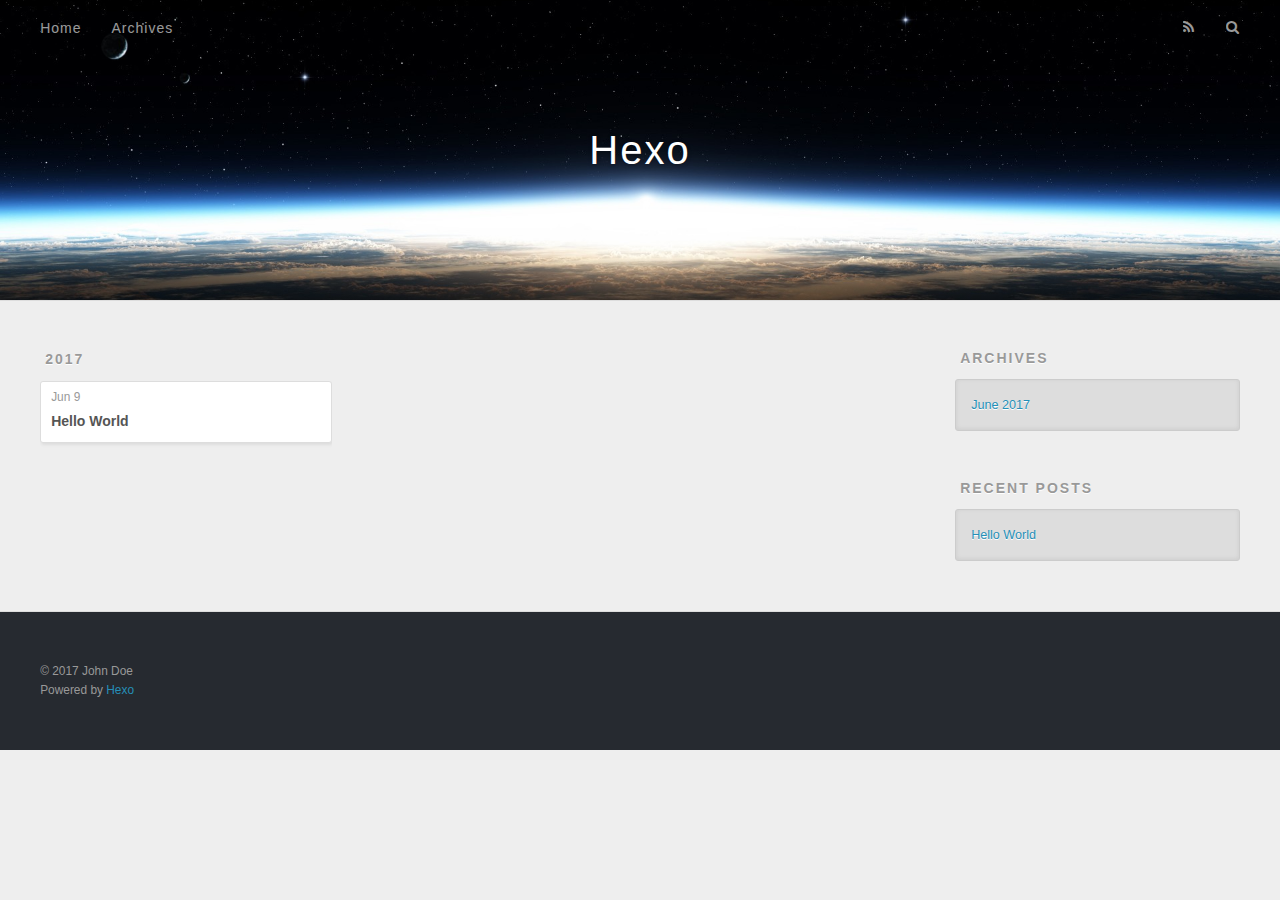
==== archives/index.html @ 1b7db5cf "Site updated: 2017-06-09 20:45:55" ====
<!DOCTYPE html>
<html>
<head>
  <meta charset="utf-8">
  
  <title>Archives | Hexo</title>
  <meta name="viewport" content="width=device-width, initial-scale=1, maximum-scale=1">
  <meta property="og:type" content="website">
<meta property="og:title" content="Hexo">
<meta property="og:url" content="http://yoursite.com/archives/index.html">
<meta property="og:site_name" content="Hexo">
<meta name="twitter:card" content="summary">
<meta name="twitter:title" content="Hexo">
  
    <link rel="alternate" href="/atom.xml" title="Hexo" type="application/atom+xml">
  
  
    <link rel="icon" href="/favicon.png">
  
  
    <link href="//fonts.googleapis.com/css?family=Source+Code+Pro" rel="stylesheet" type="text/css">
  
  <link rel="stylesheet" href="/css/style.css">
  

</head>

<body>
  <div id="container">
    <div id="wrap">
      <header id="header">
  <div id="banner"></div>
  <div id="header-outer" class="outer">
    <div id="header-title" class="inner">
      <h1 id="logo-wrap">
        <a href="/" id="logo">Hexo</a>
      </h1>
      
    </div>
    <div id="header-inner" class="inner">
      <nav id="main-nav">
        <a id="main-nav-toggle" class="nav-icon"></a>
        
          <a class="main-nav-link" href="/">Home</a>
        
          <a class="main-nav-link" href="/archives">Archives</a>
        
      </nav>
      <nav id="sub-nav">
        
          <a id="nav-rss-link" class="nav-icon" href="/atom.xml" title="RSS Feed"></a>
        
        <a id="nav-search-btn" class="nav-icon" title="Search"></a>
      </nav>
      <div id="search-form-wrap">
        <form action="//google.com/search" method="get" accept-charset="UTF-8" class="search-form"><input type="search" name="q" class="search-form-input" placeholder="Search"><button type="submit" class="search-form-submit">&#xF002;</button><input type="hidden" name="sitesearch" value="http://yoursite.com"></form>
      </div>
    </div>
  </div>
</header>
      <div class="outer">
        <section id="main">
  
  
    
    
      
      
      <section class="archives-wrap">
        <div class="archive-year-wrap">
          <a href="/archives/2017" class="archive-year">2017</a>
        </div>
        <div class="archives">
    
    <article class="archive-article archive-type-post">
  <div class="archive-article-inner">
    <header class="archive-article-header">
      <a href="/2017/06/09/hello-world/" class="archive-article-date">
  <time datetime="2017-06-09T12:02:25.282Z" itemprop="datePublished">Jun 9</time>
</a>
      
  
    <h1 itemprop="name">
      <a class="archive-article-title" href="/2017/06/09/hello-world/">Hello World</a>
    </h1>
  

    </header>
  </div>
</article>
  
  
    </div></section>
  

</section>
        
          <aside id="sidebar">
  
    

  
    

  
    
  
    
  <div class="widget-wrap">
    <h3 class="widget-title">Archives</h3>
    <div class="widget">
      <ul class="archive-list"><li class="archive-list-item"><a class="archive-list-link" href="/archives/2017/06/">June 2017</a></li></ul>
    </div>
  </div>


  
    
  <div class="widget-wrap">
    <h3 class="widget-title">Recent Posts</h3>
    <div class="widget">
      <ul>
        
          <li>
            <a href="/2017/06/09/hello-world/">Hello World</a>
          </li>
        
      </ul>
    </div>
  </div>

  
</aside>
        
      </div>
      <footer id="footer">
  
  <div class="outer">
    <div id="footer-info" class="inner">
      &copy; 2017 John Doe<br>
      Powered by <a href="http://hexo.io/" target="_blank">Hexo</a>
    </div>
  </div>
</footer>
    </div>
    <nav id="mobile-nav">
  
    <a href="/" class="mobile-nav-link">Home</a>
  
    <a href="/archives" class="mobile-nav-link">Archives</a>
  
</nav>
    

<script src="//ajax.googleapis.com/ajax/libs/jquery/2.0.3/jquery.min.js"></script>


  <link rel="stylesheet" href="/fancybox/jquery.fancybox.css">
  <script src="/fancybox/jquery.fancybox.pack.js"></script>


<script src="/js/script.js"></script>

  </div>
</body>
</html>
---- css/style.css ----
body {
  width: 100%;
}
body:before,
body:after {
  content: "";
  display: table;
}
body:after {
  clear: both;
}
html,
body,
div,
span,
applet,
object,
iframe,
h1,
h2,
h3,
h4,
h5,
h6,
p,
blockquote,
pre,
a,
abbr,
acronym,
address,
big,
cite,
code,
del,
dfn,
em,
img,
ins,
kbd,
q,
s,
samp,
small,
strike,
strong,
sub,
sup,
tt,
var,
dl,
dt,
dd,
ol,
ul,
li,
fieldset,
form,
label,
legend,
table,
caption,
tbody,
tfoot,
thead,
tr,
th,
td {
  margin: 0;
  padding: 0;
  border: 0;
  outline: 0;
  font-weight: inherit;
  font-style: inherit;
  font-family: inherit;
  font-size: 100%;
  vertical-align: baseline;
}
body {
  line-height: 1;
  color: #000;
  background: #fff;
}
ol,
ul {
  list-style: none;
}
table {
  border-collapse: separate;
  border-spacing: 0;
  vertical-align: middle;
}
caption,
th,
td {
  text-align: left;
  font-weight: normal;
  vertical-align: middle;
}
a img {
  border: none;
}
input,
button {
  margin: 0;
  padding: 0;
}
input::-moz-focus-inner,
button::-moz-focus-inner {
  border: 0;
  padding: 0;
}
@font-face {
  font-family: FontAwesome;
  font-style: normal;
  font-weight: normal;
  src: url("fonts/fontawesome-webfont.eot?v=#4.0.3");
  src: url("fonts/fontawesome-webfont.eot?#iefix&v=#4.0.3") format("embedded-opentype"), url("fonts/fontawesome-webfont.woff?v=#4.0.3") format("woff"), url("fonts/fontawesome-webfont.ttf?v=#4.0.3") format("truetype"), url("fonts/fontawesome-webfont.svg#fontawesomeregular?v=#4.0.3") format("svg");
}
html,
body,
#container {
  height: 100%;
}
body {
  background: #eee;
  font: 14px "Helvetica Neue", Helvetica, Arial, sans-serif;
  -webkit-text-size-adjust: 100%;
}
.outer {
  max-width: 1220px;
  margin: 0 auto;
  padding: 0 20px;
}
.outer:before,
.outer:after {
  content: "";
  display: table;
}
.outer:after {
  clear: both;
}
.inner {
  display: inline;
  float: left;
  width: 98.33333333333333%;
  margin: 0 0.833333333333333%;
}
.left,
.alignleft {
  float: left;
}
.right,
.alignright {
  float: right;
}
.clear {
  clear: both;
}
#container {
  position: relative;
}
.mobile-nav-on {
  overflow: hidden;
}
#wrap {
  height: 100%;
  width: 100%;
  position: absolute;
  top: 0;
  left: 0;
  -webkit-transition: 0.2s ease-out;
  -moz-transition: 0.2s ease-out;
  -ms-transition: 0.2s ease-out;
  transition: 0.2s ease-out;
  z-index: 1;
  background: #eee;
}
.mobile-nav-on #wrap {
  left: 280px;
}
@media screen and (min-width: 768px) {
  #main {
    display: inline;
    float: left;
    width: 73.33333333333333%;
    margin: 0 0.833333333333333%;
  }
}
.article-date,
.article-category-link,
.archive-year,
.widget-title {
  text-decoration: none;
  text-transform: uppercase;
  letter-spacing: 2px;
  color: #999;
  margin-bottom: 1em;
  margin-left: 5px;
  line-height: 1em;
  text-shadow: 0 1px #fff;
  font-weight: bold;
}
.article-inner,
.archive-article-inner {
  background: #fff;
  -webkit-box-shadow: 1px 2px 3px #ddd;
  box-shadow: 1px 2px 3px #ddd;
  border: 1px solid #ddd;
  border-radius: 3px;
}
.article-entry h1,
.widget h1 {
  font-size: 2em;
}
.article-entry h2,
.widget h2 {
  font-size: 1.5em;
}
.article-entry h3,
.widget h3 {
  font-size: 1.3em;
}
.article-entry h4,
.widget h4 {
  font-size: 1.2em;
}
.article-entry h5,
.widget h5 {
  font-size: 1em;
}
.article-entry h6,
.widget h6 {
  font-size: 1em;
  color: #999;
}
.article-entry hr,
.widget hr {
  border: 1px dashed #ddd;
}
.article-entry strong,
.widget strong {
  font-weight: bold;
}
.article-entry em,
.widget em,
.article-entry cite,
.widget cite {
  font-style: italic;
}
.article-entry sup,
.widget sup,
.article-entry sub,
.widget sub {
  font-size: 0.75em;
  line-height: 0;
  position: relative;
  vertical-align: baseline;
}
.article-entry sup,
.widget sup {
  top: -0.5em;
}
.article-entry sub,
.widget sub {
  bottom: -0.2em;
}
.article-entry small,
.widget small {
  font-size: 0.85em;
}
.article-entry acronym,
.widget acronym,
.article-entry abbr,
.widget abbr {
  border-bottom: 1px dotted;
}
.article-entry ul,
.widget ul,
.article-entry ol,
.widget ol,
.article-entry dl,
.widget dl {
  margin: 0 20px;
  line-height: 1.6em;
}
.article-entry ul ul,
.widget ul ul,
.article-entry ol ul,
.widget ol ul,
.article-entry ul ol,
.widget ul ol,
.article-entry ol ol,
.widget ol ol {
  margin-top: 0;
  margin-bottom: 0;
}
.article-entry ul,
.widget ul {
  list-style: disc;
}
.article-entry ol,
.widget ol {
  list-style: decimal;
}
.article-entry dt,
.widget dt {
  font-weight: bold;
}
#header {
  height: 300px;
  position: relative;
  border-bottom: 1px solid #ddd;
}
#header:before,
#header:after {
  content: "";
  position: absolute;
  left: 0;
  right: 0;
  height: 40px;
}
#header:before {
  top: 0;
  background: -webkit-linear-gradient(rgba(0,0,0,0.2), transparent);
  background: -moz-linear-gradient(rgba(0,0,0,0.2), transparent);
  background: -ms-linear-gradient(rgba(0,0,0,0.2), transparent);
  background: linear-gradient(rgba(0,0,0,0.2), transparent);
}
#header:after {
  bottom: 0;
  background: -webkit-linear-gradient(transparent, rgba(0,0,0,0.2));
  background: -moz-linear-gradient(transparent, rgba(0,0,0,0.2));
  background: -ms-linear-gradient(transparent, rgba(0,0,0,0.2));
  background: linear-gradient(transparent, rgba(0,0,0,0.2));
}
#header-outer {
  height: 100%;
  position: relative;
}
#header-inner {
  position: relative;
  overflow: hidden;
}
#banner {
  position: absolute;
  top: 0;
  left: 0;
  width: 100%;
  height: 100%;
  background: url("images/banner.jpg") center #000;
  -webkit-background-size: cover;
  -moz-background-size: cover;
  background-size: cover;
  z-index: -1;
}
#header-title {
  text-align: center;
  height: 40px;
  position: absolute;
  top: 50%;
  left: 0;
  margin-top: -20px;
}
#logo,
#subtitle {
  text-decoration: none;
  color: #fff;
  font-weight: 300;
  text-shadow: 0 1px 4px rgba(0,0,0,0.3);
}
#logo {
  font-size: 40px;
  line-height: 40px;
  letter-spacing: 2px;
}
#subtitle {
  font-size: 16px;
  line-height: 16px;
  letter-spacing: 1px;
}
#subtitle-wrap {
  margin-top: 16px;
}
#main-nav {
  float: left;
  margin-left: -15px;
}
.nav-icon,
.main-nav-link {
  float: left;
  color: #fff;
  opacity: 0.6;
  text-decoration: none;
  text-shadow: 0 1px rgba(0,0,0,0.2);
  -webkit-transition: opacity 0.2s;
  -moz-transition: opacity 0.2s;
  -ms-transition: opacity 0.2s;
  transition: opacity 0.2s;
  display: block;
  padding: 20px 15px;
}
.nav-icon:hover,
.main-nav-link:hover {
  opacity: 1;
}
.nav-icon {
  font-family: FontAwesome;
  text-align: center;
  font-size: 14px;
  width: 14px;
  height: 14px;
  padding: 20px 15px;
  position: relative;
  cursor: pointer;
}
.main-nav-link {
  font-weight: 300;
  letter-spacing: 1px;
}
@media screen and (max-width: 479px) {
  .main-nav-link {
    display: none;
  }
}
#main-nav-toggle {
  display: none;
}
#main-nav-toggle:before {
  content: "\f0c9";
}
@media screen and (max-width: 479px) {
  #main-nav-toggle {
    display: block;
  }
}
#sub-nav {
  float: right;
  margin-right: -15px;
}
#nav-rss-link:before {
  content: "\f09e";
}
#nav-search-btn:before {
  content: "\f002";
}
#search-form-wrap {
  position: absolute;
  top: 15px;
  width: 150px;
  height: 30px;
  right: -150px;
  opacity: 0;
  -webkit-transition: 0.2s ease-out;
  -moz-transition: 0.2s ease-out;
  -ms-transition: 0.2s ease-out;
  transition: 0.2s ease-out;
}
#search-form-wrap.on {
  opacity: 1;
  right: 0;
}
@media screen and (max-width: 479px) {
  #search-form-wrap {
    width: 100%;
    right: -100%;
  }
}
.search-form {
  position: absolute;
  top: 0;
  left: 0;
  right: 0;
  background: #fff;
  padding: 5px 15px;
  border-radius: 15px;
  -webkit-box-shadow: 0 0 10px rgba(0,0,0,0.3);
  box-shadow: 0 0 10px rgba(0,0,0,0.3);
}
.search-form-input {
  border: none;
  background: none;
  color: #555;
  width: 100%;
  font: 13px "Helvetica Neue", Helvetica, Arial, sans-serif;
  outline: none;
}
.search-form-input::-webkit-search-results-decoration,
.search-form-input::-webkit-search-cancel-button {
  -webkit-appearance: none;
}
.search-form-submit {
  position: absolute;
  top: 50%;
  right: 10px;
  margin-top: -7px;
  font: 13px FontAwesome;
  border: none;
  background: none;
  color: #bbb;
  cursor: pointer;
}
.search-form-submit:hover,
.search-form-submit:focus {
  color: #777;
}
.article {
  margin: 50px 0;
}
.article-inner {
  overflow: hidden;
}
.article-meta:before,
.article-meta:after {
  content: "";
  display: table;
}
.article-meta:after {
  clear: both;
}
.article-date {
  float: left;
}
.article-category {
  float: left;
  line-height: 1em;
  color: #ccc;
  text-shadow: 0 1px #fff;
  margin-left: 8px;
}
.article-category:before {
  content: "\2022";
}
.article-category-link {
  margin: 0 12px 1em;
}
.article-header {
  padding: 20px 20px 0;
}
.article-title {
  text-decoration: none;
  font-size: 2em;
  font-weight: bold;
  color: #555;
  line-height: 1.1em;
  -webkit-transition: color 0.2s;
  -moz-transition: color 0.2s;
  -ms-transition: color 0.2s;
  transition: color 0.2s;
}
a.article-title:hover {
  color: #258fb8;
}
.article-entry {
  color: #555;
  padding: 0 20px;
}
.article-entry:before,
.article-entry:after {
  content: "";
  display: table;
}
.article-entry:after {
  clear: both;
}
.article-entry p,
.article-entry table {
  line-height: 1.6em;
  margin: 1.6em 0;
}
.article-entry h1,
.article-entry h2,
.article-entry h3,
.article-entry h4,
.article-entry h5,
.article-entry h6 {
  font-weight: bold;
}
.article-entry h1,
.article-entry h2,
.article-entry h3,
.article-entry h4,
.article-entry h5,
.article-entry h6 {
  line-height: 1.1em;
  margin: 1.1em 0;
}
.article-entry a {
  color: #258fb8;
  text-decoration: none;
}
.article-entry a:hover {
  text-decoration: underline;
}
.article-entry ul,
.article-entry ol,
.article-entry dl {
  margin-top: 1.6em;
  margin-bottom: 1.6em;
}
.article-entry img,
.article-entry video {
  max-width: 100%;
  height: auto;
  display: block;
  margin: auto;
}
.article-entry iframe {
  border: none;
}
.article-entry table {
  width: 100%;
  border-collapse: collapse;
  border-spacing: 0;
}
.article-entry th {
  font-weight: bold;
  border-bottom: 3px solid #ddd;
  padding-bottom: 0.5em;
}
.article-entry td {
  border-bottom: 1px solid #ddd;
  padding: 10px 0;
}
.article-entry blockquote {
  font-family: Georgia, "Times New Roman", serif;
  font-size: 1.4em;
  margin: 1.6em 20px;
  text-align: center;
}
.article-entry blockquote footer {
  font-size: 14px;
  margin: 1.6em 0;
  font-family: "Helvetica Neue", Helvetica, Arial, sans-serif;
}
.article-entry blockquote footer cite:before {
  content: "—";
  padding: 0 0.5em;
}
.article-entry .pullquote {
  text-align: left;
  width: 45%;
  margin: 0;
}
.article-entry .pullquote.left {
  margin-left: 0.5em;
  margin-right: 1em;
}
.article-entry .pullquote.right {
  margin-right: 0.5em;
  margin-left: 1em;
}
.article-entry .caption {
  color: #999;
  display: block;
  font-size: 0.9em;
  margin-top: 0.5em;
  position: relative;
  text-align: center;
}
.article-entry .video-container {
  position: relative;
  padding-top: 56.25%;
  height: 0;
  overflow: hidden;
}
.article-entry .video-container iframe,
.article-entry .video-container object,
.article-entry .video-container embed {
  position: absolute;
  top: 0;
  left: 0;
  width: 100%;
  height: 100%;
  margin-top: 0;
}
.article-more-link a {
  display: inline-block;
  line-height: 1em;
  padding: 6px 15px;
  border-radius: 15px;
  background: #eee;
  color: #999;
  text-shadow: 0 1px #fff;
  text-decoration: none;
}
.article-more-link a:hover {
  background: #258fb8;
  color: #fff;
  text-decoration: none;
  text-shadow: 0 1px #1e7293;
}
.article-footer {
  font-size: 0.85em;
  line-height: 1.6em;
  border-top: 1px solid #ddd;
  padding-top: 1.6em;
  margin: 0 20px 20px;
}
.article-footer:before,
.article-footer:after {
  content: "";
  display: table;
}
.article-footer:after {
  clear: both;
}
.article-footer a {
  color: #999;
  text-decoration: none;
}
.article-footer a:hover {
  color: #555;
}
.article-tag-list-item {
  float: left;
  margin-right: 10px;
}
.article-tag-list-link:before {
  content: "#";
}
.article-comment-link {
  float: right;
}
.article-comment-link:before {
  content: "\f075";
  font-family: FontAwesome;
  padding-right: 8px;
}
.article-share-link {
  cursor: pointer;
  float: right;
  margin-left: 20px;
}
.article-share-link:before {
  content: "\f064";
  font-family: FontAwesome;
  padding-right: 6px;
}
#article-nav {
  position: relative;
}
#article-nav:before,
#article-nav:after {
  content: "";
  display: table;
}
#article-nav:after {
  clear: both;
}
@media screen and (min-width: 768px) {
  #article-nav {
    margin: 50px 0;
  }
  #article-nav:before {
    width: 8px;
    height: 8px;
    position: absolute;
    top: 50%;
    left: 50%;
    margin-top: -4px;
    margin-left: -4px;
    content: "";
    border-radius: 50%;
    background: #ddd;
    -webkit-box-shadow: 0 1px 2px #fff;
    box-shadow: 0 1px 2px #fff;
  }
}
.article-nav-link-wrap {
  text-decoration: none;
  text-shadow: 0 1px #fff;
  color: #999;
  -webkit-box-sizing: border-box;
  -moz-box-sizing: border-box;
  box-sizing: border-box;
  margin-top: 50px;
  text-align: center;
  display: block;
}
.article-nav-link-wrap:hover {
  color: #555;
}
@media screen and (min-width: 768px) {
  .article-nav-link-wrap {
    width: 50%;
    margin-top: 0;
  }
}
@media screen and (min-width: 768px) {
  #article-nav-newer {
    float: left;
    text-align: right;
    padding-right: 20px;
  }
}
@media screen and (min-width: 768px) {
  #article-nav-older {
    float: right;
    text-align: left;
    padding-left: 20px;
  }
}
.article-nav-caption {
  text-transform: uppercase;
  letter-spacing: 2px;
  color: #ddd;
  line-height: 1em;
  font-weight: bold;
}
#article-nav-newer .article-nav-caption {
  margin-right: -2px;
}
.article-nav-title {
  font-size: 0.85em;
  line-height: 1.6em;
  margin-top: 0.5em;
}
.article-share-box {
  position: absolute;
  display: none;
  background: #fff;
  -webkit-box-shadow: 1px 2px 10px rgba(0,0,0,0.2);
  box-shadow: 1px 2px 10px rgba(0,0,0,0.2);
  border-radius: 3px;
  margin-left: -145px;
  overflow: hidden;
  z-index: 1;
}
.article-share-box.on {
  display: block;
}
.article-share-input {
  width: 100%;
  background: none;
  -webkit-box-sizing: border-box;
  -moz-box-sizing: border-box;
  box-sizing: border-box;
  font: 14px "Helvetica Neue", Helvetica, Arial, sans-serif;
  padding: 0 15px;
  color: #555;
  outline: none;
  border: 1px solid #ddd;
  border-radius: 3px 3px 0 0;
  height: 36px;
  line-height: 36px;
}
.article-share-links {
  background: #eee;
}
.article-share-links:before,
.article-share-links:after {
  content: "";
  display: table;
}
.article-share-links:after {
  clear: both;
}
.article-share-twitter,
.article-share-facebook,
.article-share-pinterest,
.article-share-google {
  width: 50px;
  height: 36px;
  display: block;
  float: left;
  position: relative;
  color: #999;
  text-shadow: 0 1px #fff;
}
.article-share-twitter:before,
.article-share-facebook:before,
.article-share-pinterest:before,
.article-share-google:before {
  font-size: 20px;
  font-family: FontAwesome;
  width: 20px;
  height: 20px;
  position: absolute;
  top: 50%;
  left: 50%;
  margin-top: -10px;
  margin-left: -10px;
  text-align: center;
}
.article-share-twitter:hover,
.article-share-facebook:hover,
.article-share-pinterest:hover,
.article-share-google:hover {
  color: #fff;
}
.article-share-twitter:before {
  content: "\f099";
}
.article-share-twitter:hover {
  background: #00aced;
  text-shadow: 0 1px #008abe;
}
.article-share-facebook:before {
  content: "\f09a";
}
.article-share-facebook:hover {
  background: #3b5998;
  text-shadow: 0 1px #2f477a;
}
.article-share-pinterest:before {
  content: "\f0d2";
}
.article-share-pinterest:hover {
  background: #cb2027;
  text-shadow: 0 1px #a21a1f;
}
.article-share-google:before {
  content: "\f0d5";
}
.article-share-google:hover {
  background: #dd4b39;
  text-shadow: 0 1px #be3221;
}
.article-gallery {
  background: #000;
  position: relative;
}
.article-gallery-photos {
  position: relative;
  overflow: hidden;
}
.article-gallery-img {
  display: none;
  max-width: 100%;
}
.article-gallery-img:first-child {
  display: block;
}
.article-gallery-img.loaded {
  position: absolute;
  display: block;
}
.article-gallery-img img {
  display: block;
  max-width: 100%;
  margin: 0 auto;
}
#comments {
  background: #fff;
  -webkit-box-shadow: 1px 2px 3px #ddd;
  box-shadow: 1px 2px 3px #ddd;
  padding: 20px;
  border: 1px solid #ddd;
  border-radius: 3px;
  margin: 50px 0;
}
#comments a {
  color: #258fb8;
}
.archives-wrap {
  margin: 50px 0;
}
.archives:before,
.archives:after {
  content: "";
  display: table;
}
.archives:after {
  clear: both;
}
.archive-year-wrap {
  margin-bottom: 1em;
}
.archives {
  -webkit-column-gap: 10px;
  -moz-column-gap: 10px;
  column-gap: 10px;
}
@media screen and (min-width: 480px) and (max-width: 767px) {
  .archives {
    -webkit-column-count: 2;
    -moz-column-count: 2;
    column-count: 2;
  }
}
@media screen and (min-width: 768px) {
  .archives {
    -webkit-column-count: 3;
    -moz-column-count: 3;
    column-count: 3;
  }
}
.archive-article {
  -webkit-column-break-inside: avoid;
  page-break-inside: avoid;
  overflow: hidden;
  break-inside: avoid-column;
}
.archive-article-inner {
  padding: 10px;
  margin-bottom: 15px;
}
.archive-article-title {
  text-decoration: none;
  font-weight: bold;
  color: #555;
  -webkit-transition: color 0.2s;
  -moz-transition: color 0.2s;
  -ms-transition: color 0.2s;
  transition: color 0.2s;
  line-height: 1.6em;
}
.archive-article-title:hover {
  color: #258fb8;
}
.archive-article-footer {
  margin-top: 1em;
}
.archive-article-date {
  color: #999;
  text-decoration: none;
  font-size: 0.85em;
  line-height: 1em;
  margin-bottom: 0.5em;
  display: block;
}
#page-nav {
  margin: 50px auto;
  background: #fff;
  -webkit-box-shadow: 1px 2px 3px #ddd;
  box-shadow: 1px 2px 3px #ddd;
  border: 1px solid #ddd;
  border-radius: 3px;
  text-align: center;
  color: #999;
  overflow: hidden;
}
#page-nav:before,
#page-nav:after {
  content: "";
  display: table;
}
#page-nav:after {
  clear: both;
}
#page-nav a,
#page-nav span {
  padding: 10px 20px;
  line-height: 1;
  height: 2ex;
}
#page-nav a {
  color: #999;
  text-decoration: none;
}
#page-nav a:hover {
  background: #999;
  color: #fff;
}
#page-nav .prev {
  float: left;
}
#page-nav .next {
  float: right;
}
#page-nav .page-number {
  display: inline-block;
}
@media screen and (max-width: 479px) {
  #page-nav .page-number {
    display: none;
  }
}
#page-nav .current {
  color: #555;
  font-weight: bold;
}
#page-nav .space {
  color: #ddd;
}
#footer {
  background: #262a30;
  padding: 50px 0;
  border-top: 1px solid #ddd;
  color: #999;
}
#footer a {
  color: #258fb8;
  text-decoration: none;
}
#footer a:hover {
  text-decoration: underline;
}
#footer-info {
  line-height: 1.6em;
  font-size: 0.85em;
}
.article-entry pre,
.article-entry .highlight {
  background: #2d2d2d;
  margin: 0 -20px;
  padding: 15px 20px;
  border-style: solid;
  border-color: #ddd;
  border-width: 1px 0;
  overflow: auto;
  color: #ccc;
  line-height: 22.400000000000002px;
}
.article-entry .highlight .gutter pre,
.article-entry .gist .gist-file .gist-data .line-numbers {
  color: #666;
  font-size: 0.85em;
}
.article-entry pre,
.article-entry code {
  font-family: "Source Code Pro", Consolas, Monaco, Menlo, Consolas, monospace;
}
.article-entry code {
  background: #eee;
  text-shadow: 0 1px #fff;
  padding: 0 0.3em;
}
.article-entry pre code {
  background: none;
  text-shadow: none;
  padding: 0;
}
.article-entry .highlight pre {
  border: none;
  margin: 0;
  padding: 0;
}
.article-entry .highlight table {
  margin: 0;
  width: auto;
}
.article-entry .highlight td {
  border: none;
  padding: 0;
}
.article-entry .highlight figcaption {
  font-size: 0.85em;
  color: #999;
  line-height: 1em;
  margin-bottom: 1em;
}
.article-entry .highlight figcaption:before,
.article-entry .highlight figcaption:after {
  content: "";
  display: table;
}
.article-entry .highlight figcaption:after {
  clear: both;
}
.article-entry .highlight figcaption a {
  float: right;
}
.article-entry .highlight .gutter pre {
  text-align: right;
  padding-right: 20px;
}
.article-entry .highlight .line {
  height: 22.400000000000002px;
}
.article-entry .highlight .line.marked {
  background: #515151;
}
.article-entry .gist {
  margin: 0 -20px;
  border-style: solid;
  border-color: #ddd;
  border-width: 1px 0;
  background: #2d2d2d;
  padding: 15px 20px 15px 0;
}
.article-entry .gist .gist-file {
  border: none;
  font-family: "Source Code Pro", Consolas, Monaco, Menlo, Consolas, monospace;
  margin: 0;
}
.article-entry .gist .gist-file .gist-data {
  background: none;
  border: none;
}
.article-entry .gist .gist-file .gist-data .line-numbers {
  background: none;
  border: none;
  padding: 0 20px 0 0;
}
.article-entry .gist .gist-file .gist-data .line-data {
  padding: 0 !important;
}
.article-entry .gist .gist-file .highlight {
  margin: 0;
  padding: 0;
  border: none;
}
.article-entry .gist .gist-file .gist-meta {
  background: #2d2d2d;
  color: #999;
  font: 0.85em "Helvetica Neue", Helvetica, Arial, sans-serif;
  text-shadow: 0 0;
  padding: 0;
  margin-top: 1em;
  margin-left: 20px;
}
.article-entry .gist .gist-file .gist-meta a {
  color: #258fb8;
  font-weight: normal;
}
.article-entry .gist .gist-file .gist-meta a:hover {
  text-decoration: underline;
}
pre .comment,
pre .title {
  color: #999;
}
pre .variable,
pre .attribute,
pre .tag,
pre .regexp,
pre .ruby .constant,
pre .xml .tag .title,
pre .xml .pi,
pre .xml .doctype,
pre .html .doctype,
pre .css .id,
pre .css .class,
pre .css .pseudo {
  color: #f2777a;
}
pre .number,
pre .preprocessor,
pre .built_in,
pre .literal,
pre .params,
pre .constant {
  color: #f99157;
}
pre .class,
pre .ruby .class .title,
pre .css .rules .attribute {
  color: #9c9;
}
pre .string,
pre .value,
pre .inheritance,
pre .header,
pre .ruby .symbol,
pre .xml .cdata {
  color: #9c9;
}
pre .css .hexcolor {
  color: #6cc;
}
pre .function,
pre .python .decorator,
pre .python .title,
pre .ruby .function .title,
pre .ruby .title .keyword,
pre .perl .sub,
pre .javascript .title,
pre .coffeescript .title {
  color: #69c;
}
pre .keyword,
pre .javascript .function {
  color: #c9c;
}
@media screen and (max-width: 479px) {
  #mobile-nav {
    position: absolute;
    top: 0;
    left: 0;
    width: 280px;
    height: 100%;
    background: #191919;
    border-right: 1px solid #fff;
  }
}
@media screen and (max-width: 479px) {
  .mobile-nav-link {
    display: block;
    color: #999;
    text-decoration: none;
    padding: 15px 20px;
    font-weight: bold;
  }
  .mobile-nav-link:hover {
    color: #fff;
  }
}
@media screen and (min-width: 768px) {
  #sidebar {
    display: inline;
    float: left;
    width: 23.333333333333332%;
    margin: 0 0.833333333333333%;
  }
}
.widget-wrap {
  margin: 50px 0;
}
.widget {
  color: #777;
  text-shadow: 0 1px #fff;
  background: #ddd;
  -webkit-box-shadow: 0 -1px 4px #ccc inset;
  box-shadow: 0 -1px 4px #ccc inset;
  border: 1px solid #ccc;
  padding: 15px;
  border-radius: 3px;
}
.widget a {
  color: #258fb8;
  text-decoration: none;
}
.widget a:hover {
  text-decoration: underline;
}
.widget ul ul,
.widget ol ul,
.widget dl ul,
.widget ul ol,
.widget ol ol,
.widget dl ol,
.widget ul dl,
.widget ol dl,
.widget dl dl {
  margin-left: 15px;
  list-style: disc;
}
.widget {
  line-height: 1.6em;
  word-wrap: break-word;
  font-size: 0.9em;
}
.widget ul,
.widget ol {
  list-style: none;
  margin: 0;
}
.widget ul ul,
.widget ol ul,
.widget ul ol,
.widget ol ol {
  margin: 0 20px;
}
.widget ul ul,
.widget ol ul {
  list-style: disc;
}
.widget ul ol,
.widget ol ol {
  list-style: decimal;
}
.category-list-count,
.tag-list-count,
.archive-list-count {
  padding-left: 5px;
  color: #999;
  font-size: 0.85em;
}
.category-list-count:before,
.tag-list-count:before,
.archive-list-count:before {
  content: "(";
}
.category-list-count:after,
.tag-list-count:after,
.archive-list-count:after {
  content: ")";
}
.tagcloud a {
  margin-right: 5px;
  display: inline-block;
}
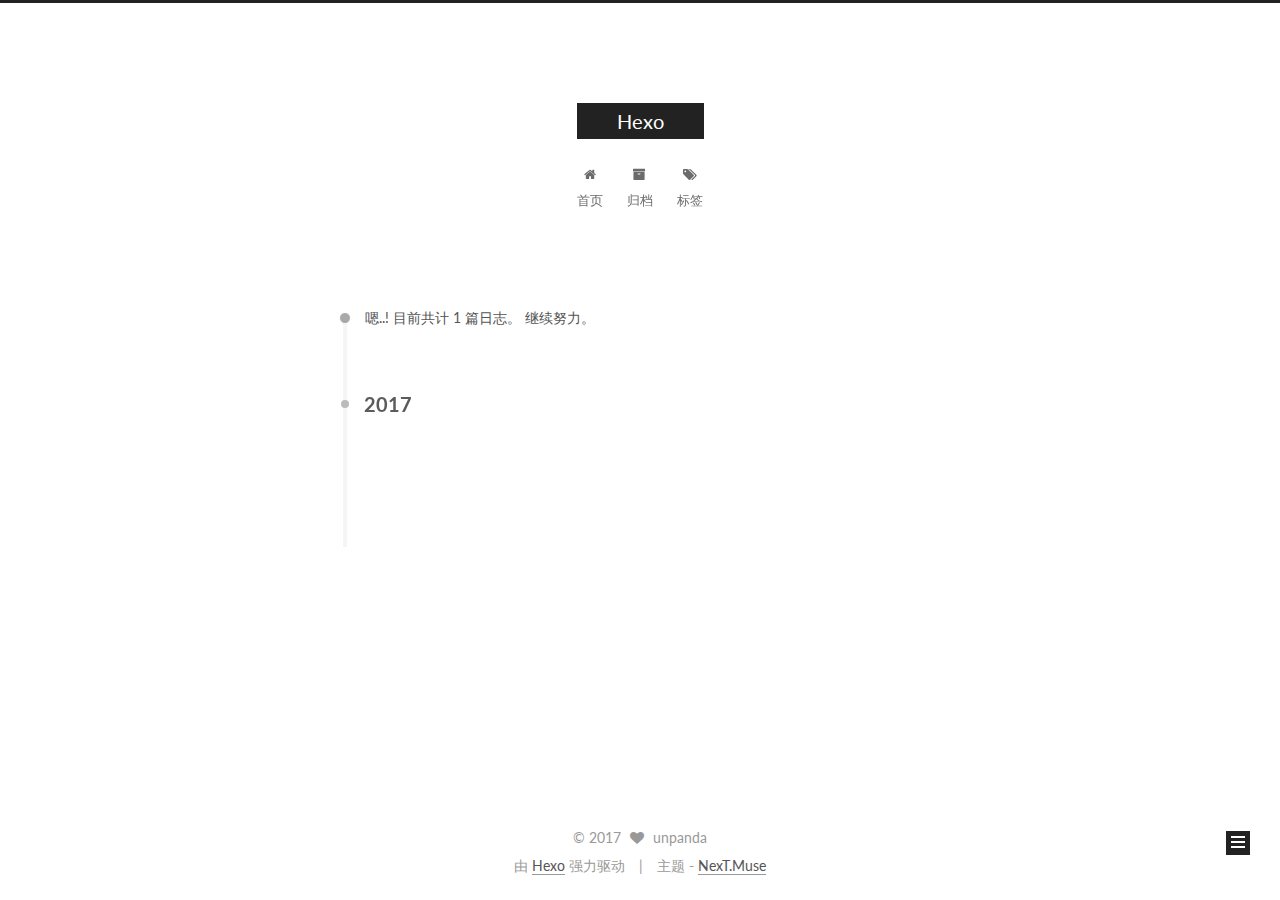
==== commit 59a56a5b: "Site updated: 2017-06-09 21:55:45" ====
--- a/archives/index.html
+++ b/archives/index.html
@@ -1,166 +1,555 @@
-<!DOCTYPE html>
-<html>
+<!doctype html>
+
+
+
+  
+
+
+<html class="theme-next muse use-motion" lang="zh-Hans">
 <head>
-  <meta charset="utf-8">
-  
-  <title>Archives | Hexo</title>
-  <meta name="viewport" content="width=device-width, initial-scale=1, maximum-scale=1">
-  <meta property="og:type" content="website">
+  <meta charset="UTF-8"/>
+<meta http-equiv="X-UA-Compatible" content="IE=edge" />
+<meta name="viewport" content="width=device-width, initial-scale=1, maximum-scale=1"/>
+
+
+
+
+
+
+
+
+
+<meta http-equiv="Cache-Control" content="no-transform" />
+<meta http-equiv="Cache-Control" content="no-siteapp" />
+
+
+
+
+
+
+
+
+
+
+
+
+
+
+
+  
+  
+  <link href="/lib/fancybox/source/jquery.fancybox.css?v=2.1.5" rel="stylesheet" type="text/css" />
+
+
+
+
+  
+  
+  
+  
+
+  
+    
+    
+  
+
+  
+
+  
+
+  
+
+  
+
+  
+    
+    
+    <link href="//fonts.googleapis.com/css?family=Lato:300,300italic,400,400italic,700,700italic&subset=latin,latin-ext" rel="stylesheet" type="text/css">
+  
+
+
+
+
+
+
+<link href="/lib/font-awesome/css/font-awesome.min.css?v=4.6.2" rel="stylesheet" type="text/css" />
+
+<link href="/css/main.css?v=5.1.1" rel="stylesheet" type="text/css" />
+
+
+  <meta name="keywords" content="Hexo, NexT" />
+
+
+
+
+
+
+
+
+  <link rel="shortcut icon" type="image/x-icon" href="/favicon.ico?v=5.1.1" />
+
+
+
+
+
+
+<meta property="og:type" content="website">
 <meta property="og:title" content="Hexo">
 <meta property="og:url" content="http://yoursite.com/archives/index.html">
 <meta property="og:site_name" content="Hexo">
 <meta name="twitter:card" content="summary">
 <meta name="twitter:title" content="Hexo">
-  
-    <link rel="alternate" href="/atom.xml" title="Hexo" type="application/atom+xml">
-  
-  
-    <link rel="icon" href="/favicon.png">
-  
-  
-    <link href="//fonts.googleapis.com/css?family=Source+Code+Pro" rel="stylesheet" type="text/css">
-  
-  <link rel="stylesheet" href="/css/style.css">
-  
-
+
+
+
+<script type="text/javascript" id="hexo.configurations">
+  var NexT = window.NexT || {};
+  var CONFIG = {
+    root: '/',
+    scheme: 'Muse',
+    sidebar: {"position":"left","display":"post","offset":12,"offset_float":0,"b2t":false,"scrollpercent":false},
+    fancybox: true,
+    motion: true,
+    duoshuo: {
+      userId: '0',
+      author: '博主'
+    },
+    algolia: {
+      applicationID: '',
+      apiKey: '',
+      indexName: '',
+      hits: {"per_page":10},
+      labels: {"input_placeholder":"Search for Posts","hits_empty":"We didn't find any results for the search: ${query}","hits_stats":"${hits} results found in ${time} ms"}
+    }
+  };
+</script>
+
+
+
+  <link rel="canonical" href="http://yoursite.com/archives/"/>
+
+
+
+
+
+  <title>归档 | Hexo</title>
 </head>
 
-<body>
-  <div id="container">
-    <div id="wrap">
-      <header id="header">
-  <div id="banner"></div>
-  <div id="header-outer" class="outer">
-    <div id="header-title" class="inner">
-      <h1 id="logo-wrap">
-        <a href="/" id="logo">Hexo</a>
-      </h1>
-      
+<body itemscope itemtype="http://schema.org/WebPage" lang="zh-Hans">
+
+  
+
+
+
+
+
+
+
+
+
+
+
+
+
+
+
+  
+  
+    
+  
+
+  <div class="container sidebar-position-left  page-archive  ">
+    <div class="headband"></div>
+
+    <header id="header" class="header" itemscope itemtype="http://schema.org/WPHeader">
+      <div class="header-inner"><div class="site-brand-wrapper">
+  <div class="site-meta ">
+    
+
+    <div class="custom-logo-site-title">
+      <a href="/"  class="brand" rel="start">
+        <span class="logo-line-before"><i></i></span>
+        <span class="site-title">Hexo</span>
+        <span class="logo-line-after"><i></i></span>
+      </a>
     </div>
-    <div id="header-inner" class="inner">
-      <nav id="main-nav">
-        <a id="main-nav-toggle" class="nav-icon"></a>
-        
-          <a class="main-nav-link" href="/">Home</a>
-        
-          <a class="main-nav-link" href="/archives">Archives</a>
-        
-      </nav>
-      <nav id="sub-nav">
-        
-          <a id="nav-rss-link" class="nav-icon" href="/atom.xml" title="RSS Feed"></a>
-        
-        <a id="nav-search-btn" class="nav-icon" title="Search"></a>
-      </nav>
-      <div id="search-form-wrap">
-        <form action="//google.com/search" method="get" accept-charset="UTF-8" class="search-form"><input type="search" name="q" class="search-form-input" placeholder="Search"><button type="submit" class="search-form-submit">&#xF002;</button><input type="hidden" name="sitesearch" value="http://yoursite.com"></form>
+      
+        <p class="site-subtitle"></p>
+      
+  </div>
+
+  <div class="site-nav-toggle">
+    <button>
+      <span class="btn-bar"></span>
+      <span class="btn-bar"></span>
+      <span class="btn-bar"></span>
+    </button>
+  </div>
+</div>
+
+<nav class="site-nav">
+  
+
+  
+    <ul id="menu" class="menu">
+      
+        
+        <li class="menu-item menu-item-home">
+          <a href="/" rel="section">
+            
+              <i class="menu-item-icon fa fa-fw fa-home"></i> <br />
+            
+            首页
+          </a>
+        </li>
+      
+        
+        <li class="menu-item menu-item-archives">
+          <a href="/archives/" rel="section">
+            
+              <i class="menu-item-icon fa fa-fw fa-archive"></i> <br />
+            
+            归档
+          </a>
+        </li>
+      
+        
+        <li class="menu-item menu-item-tags">
+          <a href="/tags/" rel="section">
+            
+              <i class="menu-item-icon fa fa-fw fa-tags"></i> <br />
+            
+            标签
+          </a>
+        </li>
+      
+
+      
+    </ul>
+  
+
+  
+</nav>
+
+
+
+ </div>
+    </header>
+
+    <main id="main" class="main">
+      <div class="main-inner">
+        <div class="content-wrap">
+          <div id="content" class="content">
+            
+
+  <section id="posts" class="posts-collapse">
+    <span class="archive-move-on"></span>
+
+    <span class="archive-page-counter">
+      
+      
+      
+        
+      
+      嗯..! 目前共计 1 篇日志。 继续努力。
+    </span>
+
+    
+
+      
+      
+      
+
+      
+        
+        <div class="collection-title">
+          <h2 class="archive-year motion-element" id="archive-year-2017">2017</h2>
+        </div>
+      
+      
+
+      
+
+  <article class="post post-type-normal" itemscope itemtype="http://schema.org/Article">
+    <header class="post-header">
+
+      <h2 class="post-title">
+        
+            <a class="post-title-link" href="/2017/06/09/hello-world/" itemprop="url">
+              
+                <span itemprop="name">Hello World</span>
+              
+            </a>
+        
+      </h2>
+
+      <div class="post-meta">
+        <time class="post-time" itemprop="dateCreated"
+              datetime="2017-06-09T20:02:25+08:00"
+              content="2017-06-09" >
+          06-09
+        </time>
       </div>
+
+    </header>
+  </article>
+
+
+
+    
+
+  </section>
+
+  
+
+
+
+          </div>
+          
+
+
+          
+
+        </div>
+        
+          
+  
+  <div class="sidebar-toggle">
+    <div class="sidebar-toggle-line-wrap">
+      <span class="sidebar-toggle-line sidebar-toggle-line-first"></span>
+      <span class="sidebar-toggle-line sidebar-toggle-line-middle"></span>
+      <span class="sidebar-toggle-line sidebar-toggle-line-last"></span>
     </div>
   </div>
-</header>
-      <div class="outer">
-        <section id="main">
-  
-  
-    
-    
-      
-      
-      <section class="archives-wrap">
-        <div class="archive-year-wrap">
-          <a href="/archives/2017" class="archive-year">2017</a>
+
+  <aside id="sidebar" class="sidebar">
+    <div class="sidebar-inner">
+
+      
+
+      
+
+      <section class="site-overview sidebar-panel sidebar-panel-active">
+        <div class="site-author motion-element" itemprop="author" itemscope itemtype="http://schema.org/Person">
+          <img class="site-author-image" itemprop="image"
+               src="/images/avatar.gif"
+               alt="unpanda" />
+          <p class="site-author-name" itemprop="name">unpanda</p>
+           
+              <p class="site-description motion-element" itemprop="description"></p>
+          
         </div>
-        <div class="archives">
-    
-    <article class="archive-article archive-type-post">
-  <div class="archive-article-inner">
-    <header class="archive-article-header">
-      <a href="/2017/06/09/hello-world/" class="archive-article-date">
-  <time datetime="2017-06-09T12:02:25.282Z" itemprop="datePublished">Jun 9</time>
-</a>
-      
-  
-    <h1 itemprop="name">
-      <a class="archive-article-title" href="/2017/06/09/hello-world/">Hello World</a>
-    </h1>
-  
-
-    </header>
+        <nav class="site-state motion-element">
+
+          
+            <div class="site-state-item site-state-posts">
+              <a href="/archives/">
+                <span class="site-state-item-count">1</span>
+                <span class="site-state-item-name">日志</span>
+              </a>
+            </div>
+          
+
+          
+
+          
+
+        </nav>
+
+        
+
+        <div class="links-of-author motion-element">
+          
+        </div>
+
+        
+        
+
+        
+        
+
+        
+
+
+      </section>
+
+      
+
+      
+
+    </div>
+  </aside>
+
+
+        
+      </div>
+    </main>
+
+    <footer id="footer" class="footer">
+      <div class="footer-inner">
+        <div class="copyright" >
+  
+  &copy; 
+  <span itemprop="copyrightYear">2017</span>
+  <span class="with-love">
+    <i class="fa fa-heart"></i>
+  </span>
+  <span class="author" itemprop="copyrightHolder">unpanda</span>
+</div>
+
+
+<div class="powered-by">
+  由 <a class="theme-link" href="https://hexo.io">Hexo</a> 强力驱动
+</div>
+
+<div class="theme-info">
+  主题 -
+  <a class="theme-link" href="https://github.com/iissnan/hexo-theme-next">
+    NexT.Muse
+  </a>
+</div>
+
+
+        
+
+        
+      </div>
+    </footer>
+
+    
+      <div class="back-to-top">
+        <i class="fa fa-arrow-up"></i>
+        
+      </div>
+    
+
   </div>
-</article>
-  
-  
-    </div></section>
-  
-
-</section>
-        
-          <aside id="sidebar">
-  
-    
-
-  
-    
-
-  
-    
-  
-    
-  <div class="widget-wrap">
-    <h3 class="widget-title">Archives</h3>
-    <div class="widget">
-      <ul class="archive-list"><li class="archive-list-item"><a class="archive-list-link" href="/archives/2017/06/">June 2017</a></li></ul>
-    </div>
-  </div>
-
-
-  
-    
-  <div class="widget-wrap">
-    <h3 class="widget-title">Recent Posts</h3>
-    <div class="widget">
-      <ul>
-        
-          <li>
-            <a href="/2017/06/09/hello-world/">Hello World</a>
-          </li>
-        
-      </ul>
-    </div>
-  </div>
-
-  
-</aside>
-        
-      </div>
-      <footer id="footer">
-  
-  <div class="outer">
-    <div id="footer-info" class="inner">
-      &copy; 2017 John Doe<br>
-      Powered by <a href="http://hexo.io/" target="_blank">Hexo</a>
-    </div>
-  </div>
-</footer>
-    </div>
-    <nav id="mobile-nav">
-  
-    <a href="/" class="mobile-nav-link">Home</a>
-  
-    <a href="/archives" class="mobile-nav-link">Archives</a>
-  
-</nav>
-    
-
-<script src="//ajax.googleapis.com/ajax/libs/jquery/2.0.3/jquery.min.js"></script>
-
-
-  <link rel="stylesheet" href="/fancybox/jquery.fancybox.css">
-  <script src="/fancybox/jquery.fancybox.pack.js"></script>
-
-
-<script src="/js/script.js"></script>
-
-  </div>
+
+  
+
+<script type="text/javascript">
+  if (Object.prototype.toString.call(window.Promise) !== '[object Function]') {
+    window.Promise = null;
+  }
+</script>
+
+
+
+
+
+
+
+
+
+  
+
+
+
+
+
+
+
+
+
+
+
+
+  
+  <script type="text/javascript" src="/lib/jquery/index.js?v=2.1.3"></script>
+
+  
+  <script type="text/javascript" src="/lib/fastclick/lib/fastclick.min.js?v=1.0.6"></script>
+
+  
+  <script type="text/javascript" src="/lib/jquery_lazyload/jquery.lazyload.js?v=1.9.7"></script>
+
+  
+  <script type="text/javascript" src="/lib/velocity/velocity.min.js?v=1.2.1"></script>
+
+  
+  <script type="text/javascript" src="/lib/velocity/velocity.ui.min.js?v=1.2.1"></script>
+
+  
+  <script type="text/javascript" src="/lib/fancybox/source/jquery.fancybox.pack.js?v=2.1.5"></script>
+
+
+  
+
+
+  <script type="text/javascript" src="/js/src/utils.js?v=5.1.1"></script>
+
+  <script type="text/javascript" src="/js/src/motion.js?v=5.1.1"></script>
+
+
+
+  
+  
+
+  
+  
+    <script type="text/javascript" id="motion.page.archive">
+      $('.archive-year').velocity('transition.slideLeftIn');
+    </script>
+  
+
+
+  
+
+
+  <script type="text/javascript" src="/js/src/bootstrap.js?v=5.1.1"></script>
+
+
+
+  
+
+
+  
+
+
+
+
+	
+
+
+
+
+
+  
+
+
+
+
+
+  
+
+
+
+
+
+  
+
+
+
+
+
+
+  
+
+
+
+
+
+  
+
+  
+
+  
+
+  
+
+  
+
+  
+
 </body>
-</html>+</html>
--- a/css/main.css
+++ b/css/main.css
@@ -0,0 +1,2529 @@
+/* normalize.css v3.0.2 | MIT License | git.io/normalize */
+html {
+  font-family: sans-serif; /* 1 */
+  -ms-text-size-adjust: 100%; /* 2 */
+  -webkit-text-size-adjust: 100%; /* 2 */
+}
+body {
+  margin: 0;
+}
+article,
+aside,
+details,
+figcaption,
+figure,
+footer,
+header,
+hgroup,
+main,
+menu,
+nav,
+section,
+summary {
+  display: block;
+}
+audio,
+canvas,
+progress,
+video {
+  display: inline-block; /* 1 */
+  vertical-align: baseline; /* 2 */
+}
+audio:not([controls]) {
+  display: none;
+  height: 0;
+}
+[hidden],
+template {
+  display: none;
+}
+a {
+  background-color: transparent;
+}
+a:active,
+a:hover {
+  outline: 0;
+}
+abbr[title] {
+  border-bottom: 1px dotted;
+}
+b,
+strong {
+  font-weight: bold;
+}
+dfn {
+  font-style: italic;
+}
+h1 {
+  font-size: 2em;
+  margin: 0.67em 0;
+}
+mark {
+  background: #ff0;
+  color: #000;
+}
+small {
+  font-size: 80%;
+}
+sub,
+sup {
+  font-size: 75%;
+  line-height: 0;
+  position: relative;
+  vertical-align: baseline;
+}
+sup {
+  top: -0.5em;
+}
+sub {
+  bottom: -0.25em;
+}
+img {
+  border: 0;
+}
+svg:not(:root) {
+  overflow: hidden;
+}
+figure {
+  margin: 1em 40px;
+}
+hr {
+  -moz-box-sizing: content-box;
+  box-sizing: content-box;
+  height: 0;
+}
+pre {
+  overflow: auto;
+}
+code,
+kbd,
+pre,
+samp {
+  font-family: monospace, monospace;
+  font-size: 1em;
+}
+button,
+input,
+optgroup,
+select,
+textarea {
+  color: inherit; /* 1 */
+  font: inherit; /* 2 */
+  margin: 0; /* 3 */
+}
+button {
+  overflow: visible;
+}
+button,
+select {
+  text-transform: none;
+}
+button,
+html input[type="button"],
+input[type="reset"],
+input[type="submit"] {
+  -webkit-appearance: button; /* 2 */
+  cursor: pointer; /* 3 */
+}
+button[disabled],
+html input[disabled] {
+  cursor: default;
+}
+button::-moz-focus-inner,
+input::-moz-focus-inner {
+  border: 0;
+  padding: 0;
+}
+input {
+  line-height: normal;
+}
+input[type="checkbox"],
+input[type="radio"] {
+  box-sizing: border-box; /* 1 */
+  padding: 0; /* 2 */
+}
+input[type="number"]::-webkit-inner-spin-button,
+input[type="number"]::-webkit-outer-spin-button {
+  height: auto;
+}
+input[type="search"] {
+  -webkit-appearance: textfield; /* 1 */
+  -moz-box-sizing: content-box;
+  -webkit-box-sizing: content-box; /* 2 */
+  box-sizing: content-box;
+}
+input[type="search"]::-webkit-search-cancel-button,
+input[type="search"]::-webkit-search-decoration {
+  -webkit-appearance: none;
+}
+fieldset {
+  border: 1px solid #c0c0c0;
+  margin: 0 2px;
+  padding: 0.35em 0.625em 0.75em;
+}
+legend {
+  border: 0; /* 1 */
+  padding: 0; /* 2 */
+}
+textarea {
+  overflow: auto;
+}
+optgroup {
+  font-weight: bold;
+}
+table {
+  border-collapse: collapse;
+  border-spacing: 0;
+}
+td,
+th {
+  padding: 0;
+}
+::selection {
+  background: #262a30;
+  color: #fff;
+}
+body {
+  position: relative;
+  font-family: 'Lato', "PingFang SC", "Microsoft YaHei", sans-serif;
+  font-size: 14px;
+  line-height: 2;
+  color: #555;
+  background: #fff;
+}
+@media (max-width: 767px) {
+  body {
+    padding-right: 0 !important;
+  }
+}
+@media (min-width: 768px) and (max-width: 991px) {
+  body {
+    padding-right: 0 !important;
+  }
+}
+@media (min-width: 1600px) {
+  body {
+    font-size: 16px;
+  }
+}
+h1,
+h2,
+h3,
+h4,
+h5,
+h6 {
+  margin: 0;
+  padding: 0;
+  font-weight: bold;
+  line-height: 1.5;
+  font-family: 'Lato', "PingFang SC", "Microsoft YaHei", sans-serif;
+}
+h2,
+h3,
+h4,
+h5,
+h6 {
+  margin: 20px 0 15px;
+}
+h1 {
+  font-size: 22px;
+}
+@media (max-width: 767px) {
+  h1 {
+    font-size: 18px;
+  }
+}
+h2 {
+  font-size: 20px;
+}
+@media (max-width: 767px) {
+  h2 {
+    font-size: 16px;
+  }
+}
+h3 {
+  font-size: 18px;
+}
+@media (max-width: 767px) {
+  h3 {
+    font-size: 14px;
+  }
+}
+h4 {
+  font-size: 16px;
+}
+@media (max-width: 767px) {
+  h4 {
+    font-size: 12px;
+  }
+}
+h5 {
+  font-size: 14px;
+}
+@media (max-width: 767px) {
+  h5 {
+    font-size: 10px;
+  }
+}
+h6 {
+  font-size: 12px;
+}
+@media (max-width: 767px) {
+  h6 {
+    font-size: 8px;
+  }
+}
+p {
+  margin: 0 0 25px 0;
+}
+a {
+  color: #555;
+  text-decoration: none;
+  border-bottom: 1px solid #999;
+  word-wrap: break-word;
+}
+a:hover {
+  color: #222;
+  border-bottom-color: #222;
+}
+blockquote {
+  margin: 0;
+  padding: 0;
+}
+img {
+  display: block;
+  margin: auto;
+  max-width: 100%;
+  height: auto;
+}
+hr {
+  margin: 40px 0;
+  height: 3px;
+  border: none;
+  background-color: #ddd;
+  background-image: repeating-linear-gradient(-45deg, #fff, #fff 4px, transparent 4px, transparent 8px);
+}
+blockquote {
+  padding: 0 15px;
+  color: #666;
+  border-left: 4px solid #ddd;
+}
+blockquote cite::before {
+  content: "-";
+  padding: 0 5px;
+}
+dt {
+  font-weight: 700;
+}
+dd {
+  margin: 0;
+  padding: 0;
+}
+.text-left {
+  text-align: left;
+}
+.text-center {
+  text-align: center;
+}
+.text-right {
+  text-align: right;
+}
+.text-justify {
+  text-align: justify;
+}
+.text-nowrap {
+  white-space: nowrap;
+}
+.text-lowercase {
+  text-transform: lowercase;
+}
+.text-uppercase {
+  text-transform: uppercase;
+}
+.text-capitalize {
+  text-transform: capitalize;
+}
+.center-block {
+  display: block;
+  margin-left: auto;
+  margin-right: auto;
+}
+.clearfix:before,
+.clearfix:after {
+  content: " ";
+  display: table;
+}
+.clearfix:after {
+  clear: both;
+}
+.pullquote {
+  width: 45%;
+}
+.pullquote.left {
+  float: left;
+  margin-left: 5px;
+  margin-right: 10px;
+}
+.pullquote.right {
+  float: right;
+  margin-left: 10px;
+  margin-right: 5px;
+}
+.affix.affix.affix {
+  position: fixed;
+}
+.translation {
+  margin-top: -20px;
+  font-size: 14px;
+  color: #999;
+}
+.scrollbar-measure {
+  width: 100px;
+  height: 100px;
+  overflow: scroll;
+  position: absolute;
+  top: -9999px;
+}
+.use-motion .motion-element {
+  opacity: 0;
+}
+table {
+  margin: 20px 0;
+  width: 100%;
+  border-collapse: collapse;
+  border-spacing: 0;
+  border: 1px solid #ddd;
+  font-size: 14px;
+  table-layout: fixed;
+  word-wrap: break-all;
+}
+table>tbody>tr:nth-of-type(odd) {
+  background-color: #f9f9f9;
+}
+table>tbody>tr:hover {
+  background-color: #f5f5f5;
+}
+caption,
+th,
+td {
+  padding: 8px;
+  text-align: left;
+  vertical-align: middle;
+  font-weight: normal;
+}
+th,
+td {
+  border-bottom: 3px solid #ddd;
+  border-right: 1px solid #eee;
+}
+th {
+  padding-bottom: 10px;
+  font-weight: 700;
+}
+td {
+  border-bottom-width: 1px;
+}
+html,
+body {
+  height: 100%;
+}
+.container {
+  position: relative;
+  min-height: 100%;
+}
+.header-inner {
+  margin: 0 auto;
+  padding: 100px 0 70px;
+  width: 700px;
+}
+@media (min-width: 1600px) {
+  .container .header-inner {
+    width: 900px;
+  }
+}
+.main {
+  padding-bottom: 150px;
+}
+.main-inner {
+  margin: 0 auto;
+  width: 700px;
+}
+@media (min-width: 1600px) {
+  .container .main-inner {
+    width: 900px;
+  }
+}
+.footer {
+  position: absolute;
+  left: 0;
+  bottom: 0;
+  width: 100%;
+  min-height: 50px;
+}
+.footer-inner {
+  box-sizing: border-box;
+  margin: 20px auto;
+  width: 700px;
+}
+@media (min-width: 1600px) {
+  .container .footer-inner {
+    width: 900px;
+  }
+}
+pre,
+.highlight {
+  overflow: auto;
+  margin: 20px 0;
+  padding: 0;
+  font-size: 13px;
+  color: #4d4d4c;
+  background: #f7f7f7;
+  line-height: 1.6;
+}
+pre,
+code {
+  font-family: consolas, Menlo, "PingFang SC", "Microsoft YaHei", monospace;
+}
+code {
+  padding: 2px 4px;
+  word-wrap: break-word;
+  color: #555;
+  background: #eee;
+  border-radius: 3px;
+  font-size: 13px;
+}
+pre code {
+  padding: 0;
+  color: #4d4d4c;
+  background: none;
+  text-shadow: none;
+}
+.highlight {
+  border-radius: 1px;
+}
+.highlight pre {
+  border: none;
+  margin: 0;
+  padding: 10px 0;
+}
+.highlight table {
+  margin: 0;
+  width: auto;
+  border: none;
+}
+.highlight td {
+  border: none;
+  padding: 0;
+}
+.highlight figcaption {
+  font-size: 1em;
+  color: #4d4d4c;
+  line-height: 1em;
+  margin-bottom: 1em;
+}
+.highlight figcaption:before,
+.highlight figcaption:after {
+  content: " ";
+  display: table;
+}
+.highlight figcaption:after {
+  clear: both;
+}
+.highlight figcaption a {
+  float: right;
+  color: #4d4d4c;
+}
+.highlight figcaption a:hover {
+  border-bottom-color: #4d4d4c;
+}
+.highlight .gutter pre {
+  padding-left: 10px;
+  padding-right: 10px;
+  color: #869194;
+  text-align: right;
+  background-color: #eff2f3;
+}
+.highlight .code pre {
+  width: 100%;
+  padding-left: 10px;
+  padding-right: 10px;
+  background-color: #f7f7f7;
+}
+.highlight .line {
+  height: 20px;
+}
+.gutter {
+  -webkit-user-select: none;
+  -moz-user-select: none;
+  -ms-user-select: none;
+  user-select: none;
+}
+.gist table {
+  width: auto;
+}
+.gist table td {
+  border: none;
+}
+pre .deletion {
+  background: #fdd;
+}
+pre .addition {
+  background: #dfd;
+}
+pre .meta {
+  color: #8959a8;
+}
+pre .comment {
+  color: #8e908c;
+}
+pre .variable,
+pre .attribute,
+pre .tag,
+pre .regexp,
+pre .ruby .constant,
+pre .xml .tag .title,
+pre .xml .pi,
+pre .xml .doctype,
+pre .html .doctype,
+pre .css .id,
+pre .css .class,
+pre .css .pseudo {
+  color: #c82829;
+}
+pre .number,
+pre .preprocessor,
+pre .built_in,
+pre .literal,
+pre .params,
+pre .constant,
+pre .command {
+  color: #f5871f;
+}
+pre .ruby .class .title,
+pre .css .rules .attribute,
+pre .string,
+pre .value,
+pre .inheritance,
+pre .header,
+pre .ruby .symbol,
+pre .xml .cdata,
+pre .special,
+pre .number,
+pre .formula {
+  color: #718c00;
+}
+pre .title,
+pre .css .hexcolor {
+  color: #3e999f;
+}
+pre .function,
+pre .python .decorator,
+pre .python .title,
+pre .ruby .function .title,
+pre .ruby .title .keyword,
+pre .perl .sub,
+pre .javascript .title,
+pre .coffeescript .title {
+  color: #4271ae;
+}
+pre .keyword,
+pre .javascript .function {
+  color: #8959a8;
+}
+.full-image.full-image.full-image {
+  border: none;
+  max-width: 100%;
+  width: auto;
+  margin: 20px auto;
+}
+@media (min-width: 992px) {
+  .full-image.full-image.full-image {
+    max-width: none;
+    width: 110%;
+    margin: 25px -5%;
+  }
+}
+.blockquote-center,
+.page-home .post-type-quote blockquote,
+.page-post-detail .post-type-quote blockquote {
+  position: relative;
+  margin: 40px 0;
+  padding: 0;
+  border-left: none;
+  text-align: center;
+}
+.blockquote-center::before,
+.page-home .post-type-quote blockquote::before,
+.page-post-detail .post-type-quote blockquote::before,
+.blockquote-center::after,
+.page-home .post-type-quote blockquote::after,
+.page-post-detail .post-type-quote blockquote::after {
+  position: absolute;
+  content: ' ';
+  display: block;
+  width: 100%;
+  height: 24px;
+  opacity: 0.2;
+  background-repeat: no-repeat;
+  background-position: 0 -6px;
+  background-size: 22px 22px;
+}
+.blockquote-center::before,
+.page-home .post-type-quote blockquote::before,
+.page-post-detail .post-type-quote blockquote::before {
+  top: -20px;
+  background-image: url("../images/quote-l.svg");
+  border-top: 1px solid #ccc;
+}
+.blockquote-center::after,
+.page-home .post-type-quote blockquote::after,
+.page-post-detail .post-type-quote blockquote::after {
+  bottom: -20px;
+  background-image: url("../images/quote-r.svg");
+  border-bottom: 1px solid #ccc;
+  background-position: 100% 8px;
+}
+.blockquote-center p,
+.page-home .post-type-quote blockquote p,
+.page-post-detail .post-type-quote blockquote p,
+.blockquote-center div,
+.page-home .post-type-quote blockquote div,
+.page-post-detail .post-type-quote blockquote div {
+  text-align: center;
+}
+.post .post-body .group-picture img {
+  box-sizing: border-box;
+  padding: 0 3px;
+  border: none;
+}
+.post .group-picture-row {
+  overflow: hidden;
+  margin-top: 6px;
+}
+.post .group-picture-row:first-child {
+  margin-top: 0;
+}
+.post .group-picture-column {
+  float: left;
+}
+.page-post-detail .post-body .group-picture-column {
+  float: none;
+  margin-top: 10px;
+  width: auto !important;
+}
+.page-post-detail .post-body .group-picture-column img {
+  margin: 0 auto;
+}
+.page-archive .group-picture-container {
+  overflow: hidden;
+}
+.page-archive .group-picture-row {
+  float: left;
+}
+.page-archive .group-picture-row:first-child {
+  margin-top: 6px;
+}
+.page-archive .group-picture-column {
+  max-width: 150px;
+  max-height: 150px;
+}
+.note {
+  padding: 20px;
+  margin: 20px 0;
+  border: 1px solid #eee;
+  border-left-width: 5px;
+  border-radius: 3px;
+}
+.note h2,
+.note h3,
+.note h4,
+.note h5,
+.note h6 {
+  margin-top: 0;
+  margin-bottom: 5px;
+  padding-top: 0 !important;
+}
+.note p:last-child {
+  margin-bottom: 0;
+}
+.note code {
+  border-radius: 3px;
+}
+.note+.note {
+  margin-top: -5px;
+}
+.default {
+  border-left-color: #777;
+}
+.default h2,
+.default h3,
+.default h4,
+.default h5,
+.default h6 {
+  color: #777;
+}
+.primary {
+  border-left-color: #428bca;
+}
+.primary h2,
+.primary h3,
+.primary h4,
+.primary h5,
+.primary h6 {
+  color: #428bca;
+}
+.success {
+  border-left-color: #5cb85c;
+}
+.success h2,
+.success h3,
+.success h4,
+.success h5,
+.success h6 {
+  color: #5cb85c;
+}
+.danger {
+  border-left-color: #d9534f;
+}
+.danger h2,
+.danger h3,
+.danger h4,
+.danger h5,
+.danger h6 {
+  color: #d9534f;
+}
+.warning {
+  border-left-color: #f0ad4e;
+}
+.warning h2,
+.warning h3,
+.warning h4,
+.warning h5,
+.warning h6 {
+  color: #f0ad4e;
+}
+.info {
+  border-left-color: #5bc0de;
+}
+.info h2,
+.info h3,
+.info h4,
+.info h5,
+.info h6 {
+  color: #5bc0de;
+}
+.btn {
+  display: inline-block;
+  padding: 0 20px;
+  font-size: 14px;
+  color: #fff;
+  background: #222;
+  border: 2px solid #222;
+  text-decoration: none;
+  border-radius: 0;
+  transition-property: background-color;
+  transition-duration: 0.2s;
+  transition-timing-function: ease-in-out;
+  transition-delay: 0s;
+}
+.btn:hover,
+.post-button .btn:hover {
+  border-color: #222;
+  color: #222;
+  background: #fff;
+}
+.btn-bar {
+  display: block;
+  width: 22px;
+  height: 2px;
+  background: #555;
+  border-radius: 1px;
+}
+.btn-bar+.btn-bar {
+  margin-top: 4px;
+}
+.pagination {
+  margin: 120px 0 40px;
+  text-align: center;
+  border-top: 1px solid #eee;
+}
+.page-number-basic,
+.pagination .prev,
+.pagination .next,
+.pagination .page-number,
+.pagination .space {
+  display: inline-block;
+  position: relative;
+  top: -1px;
+  margin: 0 10px;
+  padding: 0 10px;
+  line-height: 30px;
+}
+@media (max-width: 767px) {
+  .page-number-basic,
+  .pagination .prev,
+  .pagination .next,
+  .pagination .page-number,
+  .pagination .space {
+    margin: 0 5px;
+  }
+}
+.pagination .prev,
+.pagination .next,
+.pagination .page-number {
+  border-bottom: 0;
+  border-top: 1px solid #eee;
+  transition-property: border-color;
+  transition-duration: 0.2s;
+  transition-timing-function: ease-in-out;
+  transition-delay: 0s;
+}
+.pagination .prev:hover,
+.pagination .next:hover,
+.pagination .page-number:hover {
+  border-top-color: #222;
+}
+.pagination .space {
+  padding: 0;
+  margin: 0;
+}
+.pagination .prev {
+  margin-left: 0;
+}
+.pagination .next {
+  margin-right: 0;
+}
+.pagination .page-number.current {
+  color: #fff;
+  background: #ccc;
+  border-top-color: #ccc;
+}
+@media (max-width: 767px) {
+  .pagination {
+    border-top: none;
+  }
+  .pagination .prev,
+  .pagination .next,
+  .pagination .page-number {
+    margin-bottom: 10px;
+    border-top: 0;
+    border-bottom: 1px solid #eee;
+  }
+  .pagination .prev:hover,
+  .pagination .next:hover,
+  .pagination .page-number:hover {
+    border-bottom-color: #222;
+  }
+}
+.comments {
+  margin: 60px 20px 0;
+}
+.tag-cloud {
+  text-align: center;
+}
+.tag-cloud a {
+  display: inline-block;
+  margin: 10px;
+}
+.back-to-top {
+  box-sizing: border-box;
+  position: fixed;
+  bottom: -100px;
+  right: 30px;
+  z-index: 1050;
+  padding: 0 6px;
+  width: 24px;
+  background: #222;
+  font-size: 12px;
+  opacity: 1;
+  color: #fff;
+  cursor: pointer;
+  text-align: center;
+  -webkit-transform: translateZ(0);
+  transition-property: bottom;
+  transition-duration: 0.2s;
+  transition-timing-function: ease-in-out;
+  transition-delay: 0s;
+}
+@media (max-width: 767px) {
+  .back-to-top {
+    display: none;
+  }
+}
+@media (min-width: 768px) and (max-width: 991px) {
+  .back-to-top {
+    display: none;
+  }
+}
+.back-to-top.back-to-top-on {
+  bottom: 19px;
+}
+.header {
+  background: transparent;
+}
+.header-inner {
+  position: relative;
+}
+.headband {
+  height: 3px;
+  background: #222;
+}
+.site-meta {
+  margin: 0;
+  text-align: center;
+}
+@media (max-width: 767px) {
+  .site-meta {
+    text-align: center;
+  }
+}
+.brand {
+  position: relative;
+  display: inline-block;
+  padding: 0 40px;
+  color: #fff;
+  background: #222;
+  border-bottom: none;
+}
+.brand:hover {
+  color: #fff;
+}
+.logo {
+  display: inline-block;
+  margin-right: 5px;
+  line-height: 36px;
+  vertical-align: top;
+}
+.site-title {
+  display: inline-block;
+  vertical-align: top;
+  line-height: 36px;
+  font-size: 20px;
+  font-weight: normal;
+  font-family: 'Lato', "PingFang SC", "Microsoft YaHei", sans-serif;
+}
+.site-subtitle {
+  margin-top: 10px;
+  font-size: 13px;
+  color: #999;
+}
+.use-motion .brand {
+  opacity: 0;
+}
+.use-motion .logo,
+.use-motion .site-title,
+.use-motion .site-subtitle {
+  opacity: 0;
+  position: relative;
+  top: -10px;
+}
+.site-nav-toggle {
+  display: none;
+  position: absolute;
+  top: 10px;
+  left: 10px;
+}
+@media (max-width: 767px) {
+  .site-nav-toggle {
+    display: block;
+  }
+}
+.site-nav-toggle button {
+  margin-top: 2px;
+  padding: 9px 10px;
+  background: transparent;
+  border: none;
+}
+@media (max-width: 767px) {
+  .site-nav {
+    display: none;
+    margin: 0 -10px;
+    padding: 0 10px;
+    clear: both;
+    border-top: 1px solid #ddd;
+  }
+}
+@media (min-width: 768px) and (max-width: 991px) {
+  .site-nav {
+    display: block !important;
+  }
+}
+@media (min-width: 992px) {
+  .site-nav {
+    display: block !important;
+  }
+}
+.menu {
+  margin-top: 20px;
+  padding-left: 0;
+  text-align: center;
+}
+.menu .menu-item {
+  display: inline-block;
+  margin: 0 10px;
+  list-style: none;
+}
+@media screen and (max-width: 767px) {
+  .menu .menu-item {
+    margin-top: 10px;
+  }
+}
+.menu .menu-item a {
+  display: block;
+  font-size: 13px;
+  line-height: inherit;
+  border-bottom: 1px solid transparent;
+  transition-property: border-color;
+  transition-duration: 0.2s;
+  transition-timing-function: ease-in-out;
+  transition-delay: 0s;
+}
+.menu .menu-item a:hover {
+  border-bottom-color: #222;
+}
+.menu .menu-item .fa {
+  margin-right: 5px;
+}
+.use-motion .menu-item {
+  opacity: 0;
+}
+.post-body {
+  font-family: 'Lato', "PingFang SC", "Microsoft YaHei", sans-serif;
+}
+@media (max-width: 767px) {
+  .post-body {
+    word-break: break-word;
+  }
+}
+.post-body .fancybox img {
+  display: block !important;
+  margin: 0 auto;
+  cursor: pointer;
+  cursor: zoom-in;
+  cursor: -webkit-zoom-in;
+}
+.post-body .image-caption,
+.post-body .figure .caption {
+  margin: 10px auto 15px;
+  text-align: center;
+  font-size: 14px;
+  color: #999;
+  font-weight: bold;
+  line-height: 1;
+}
+.post-sticky-flag {
+  display: inline-block;
+  font-size: 16px;
+  -ms-transform: rotate(30deg);
+  -webkit-transform: rotate(30deg);
+  -moz-transform: rotate(30deg);
+  -ms-transform: rotate(30deg);
+  -o-transform: rotate(30deg);
+  transform: rotate(30deg);
+}
+.posts-expand {
+  padding-top: 40px;
+}
+@media (max-width: 767px) {
+  .posts-expand {
+    margin: 0 20px;
+  }
+  .post-body pre {
+    padding: 10px;
+  }
+  .post-body pre .gutter pre {
+    padding-right: 10px;
+  }
+  .post-body .highlight {
+    margin-left: 0px;
+    margin-right: 0px;
+    padding: 0;
+  }
+  .post-body .highlight .gutter pre {
+    padding-right: 10px;
+  }
+}
+@media (min-width: 992px) {
+  .posts-expand .post-body {
+    text-align: justify;
+  }
+}
+.posts-expand .post-body h2,
+.posts-expand .post-body h3,
+.posts-expand .post-body h4,
+.posts-expand .post-body h5,
+.posts-expand .post-body h6 {
+  padding-top: 10px;
+}
+.posts-expand .post-body h2 .header-anchor,
+.posts-expand .post-body h3 .header-anchor,
+.posts-expand .post-body h4 .header-anchor,
+.posts-expand .post-body h5 .header-anchor,
+.posts-expand .post-body h6 .header-anchor {
+  float: right;
+  margin-left: 10px;
+  color: #ccc;
+  border-bottom-style: none;
+  visibility: hidden;
+}
+.posts-expand .post-body h2 .header-anchor:hover,
+.posts-expand .post-body h3 .header-anchor:hover,
+.posts-expand .post-body h4 .header-anchor:hover,
+.posts-expand .post-body h5 .header-anchor:hover,
+.posts-expand .post-body h6 .header-anchor:hover {
+  color: inherit;
+}
+.posts-expand .post-body h2:hover .header-anchor,
+.posts-expand .post-body h3:hover .header-anchor,
+.posts-expand .post-body h4:hover .header-anchor,
+.posts-expand .post-body h5:hover .header-anchor,
+.posts-expand .post-body h6:hover .header-anchor {
+  visibility: visible;
+}
+.posts-expand .post-body ul li {
+  list-style: circle;
+}
+.posts-expand .post-body img {
+  box-sizing: border-box;
+  margin: auto;
+  padding: 3px;
+  border: 1px solid #ddd;
+}
+.posts-expand .fancybox img {
+  margin: 0 auto;
+}
+@media (max-width: 767px) {
+  .posts-collapse {
+    margin: 0 20px;
+  }
+  .posts-collapse .post-title,
+  .posts-collapse .post-meta {
+    display: block;
+    width: auto;
+    text-align: left;
+  }
+}
+.posts-collapse {
+  position: relative;
+  z-index: 1010;
+  margin-left: 55px;
+}
+.posts-collapse::after {
+  content: " ";
+  position: absolute;
+  top: 20px;
+  left: 0;
+  margin-left: -2px;
+  width: 4px;
+  height: 100%;
+  background: #f5f5f5;
+  z-index: -1;
+}
+@media (max-width: 767px) {
+  .posts-collapse {
+    margin: 0 20px;
+  }
+}
+.posts-collapse .collection-title {
+  position: relative;
+  margin: 60px 0;
+}
+.posts-collapse .collection-title h1,
+.posts-collapse .collection-title h2 {
+  margin-left: 20px;
+}
+.posts-collapse .collection-title small {
+  color: #bbb;
+  margin-left: 5px;
+}
+.posts-collapse .collection-title::before {
+  content: " ";
+  position: absolute;
+  left: 0;
+  top: 50%;
+  margin-left: -4px;
+  margin-top: -4px;
+  width: 8px;
+  height: 8px;
+  background: #bbb;
+  border-radius: 50%;
+}
+.posts-collapse .post {
+  margin: 30px 0;
+}
+.posts-collapse .post-header {
+  position: relative;
+  transition-duration: 0.2s;
+  transition-timing-function: ease-in-out;
+  transition-delay: 0s;
+  transition-property: border;
+  border-bottom: 1px dashed #ccc;
+}
+.posts-collapse .post-header::before {
+  content: " ";
+  position: absolute;
+  left: 0;
+  top: 12px;
+  width: 6px;
+  height: 6px;
+  margin-left: -4px;
+  background: #bbb;
+  border-radius: 50%;
+  border: 1px solid #fff;
+  transition-duration: 0.2s;
+  transition-timing-function: ease-in-out;
+  transition-delay: 0s;
+  transition-property: background;
+}
+.posts-collapse .post-header:hover {
+  border-bottom-color: #666;
+}
+.posts-collapse .post-header:hover::before {
+  background: #222;
+}
+.posts-collapse .post-meta {
+  position: absolute;
+  font-size: 12px;
+  left: 20px;
+  top: 5px;
+}
+.posts-collapse .post-comments-count {
+  display: none;
+}
+.posts-collapse .post-title {
+  margin-left: 60px;
+  font-size: 16px;
+  font-weight: normal;
+  line-height: inherit;
+}
+.posts-collapse .post-title::after {
+  margin-left: 3px;
+  opacity: 0.6;
+}
+.posts-collapse .post-title a {
+  color: #666;
+  border-bottom: none;
+}
+.page-home .post-type-quote .post-header,
+.page-post-detail .post-type-quote .post-header,
+.page-home .post-type-quote .post-tags,
+.page-post-detail .post-type-quote .post-tags {
+  display: none;
+}
+.posts-expand .post-title {
+  font-size: 26px;
+  text-align: center;
+  word-break: break-word;
+  font-weight: 400;
+}
+@media (max-width: 767px) {
+  .posts-expand .post-title {
+    font-size: 22px;
+  }
+}
+.posts-expand .post-title-link {
+  display: inline-block;
+  position: relative;
+  color: #555;
+  border-bottom: none;
+  line-height: 1.2;
+  vertical-align: top;
+}
+.posts-expand .post-title-link::before {
+  content: "";
+  position: absolute;
+  width: 100%;
+  height: 2px;
+  bottom: 0;
+  left: 0;
+  background-color: #000;
+  visibility: hidden;
+  -webkit-transform: scaleX(0);
+  -moz-transform: scaleX(0);
+  -ms-transform: scaleX(0);
+  -o-transform: scaleX(0);
+  transform: scaleX(0);
+  transition-duration: 0.2s;
+  transition-timing-function: ease-in-out;
+  transition-delay: 0s;
+}
+.posts-expand .post-title-link:hover::before {
+  visibility: visible;
+  -webkit-transform: scaleX(1);
+  -moz-transform: scaleX(1);
+  -ms-transform: scaleX(1);
+  -o-transform: scaleX(1);
+  transform: scaleX(1);
+}
+.posts-expand .post-title-link .fa {
+  font-size: 16px;
+}
+.posts-expand .post-meta {
+  margin: 3px 0 60px 0;
+  color: #999;
+  font-family: 'Lato', "PingFang SC", "Microsoft YaHei", sans-serif;
+  font-size: 12px;
+  text-align: center;
+}
+.posts-expand .post-meta .post-category-list {
+  display: inline-block;
+  margin: 0;
+  padding: 3px;
+}
+.posts-expand .post-meta .post-category-list-link {
+  color: #999;
+}
+.posts-expand .post-meta .post-description {
+  font-size: 14px;
+  margin-top: 2px;
+}
+.post-wordcount {
+  display: inline-block;
+}
+.post-meta-divider {
+  margin: 0 0.5em;
+}
+.post-meta-item-icon {
+  margin-right: 3px;
+}
+@media (min-width: 768px) and (max-width: 991px) {
+  .post-meta-item-icon {
+    display: inline-block;
+  }
+}
+@media (max-width: 767px) {
+  .post-meta-item-icon {
+    display: inline-block;
+  }
+}
+@media (min-width: 768px) and (max-width: 991px) {
+  .post-meta-item-text {
+    display: none;
+  }
+}
+@media (max-width: 767px) {
+  .post-meta-item-text {
+    display: none;
+  }
+}
+@media (max-width: 767px) {
+  .posts-expand .post-comments-count {
+    display: none;
+  }
+}
+.post-button {
+  margin-top: 50px;
+}
+.post-button .btn {
+  color: #fff;
+  font-size: 14px;
+  background: #222;
+  border-radius: 0;
+  line-height: 2;
+  margin: 0 4px 8px 4px;
+}
+.post-button .fa-fw {
+  width: 1.285714285714286em;
+  text-align: left;
+}
+.posts-expand .post-tags {
+  margin-top: 40px;
+  text-align: center;
+}
+.posts-expand .post-tags a {
+  display: inline-block;
+  margin-right: 10px;
+  font-size: 13px;
+}
+.post-nav {
+  display: table;
+  margin-top: 15px;
+  width: 100%;
+  border-top: 1px solid #eee;
+}
+.post-nav-divider {
+  display: table-cell;
+  width: 10%;
+}
+.post-nav-item {
+  display: table-cell;
+  padding: 10px 0 0 0;
+  width: 45%;
+  vertical-align: top;
+}
+.post-nav-item a {
+  position: relative;
+  display: block;
+  line-height: 25px;
+  font-size: 14px;
+  color: #555;
+  border-bottom: none;
+}
+.post-nav-item a:hover {
+  color: #222;
+  border-bottom: none;
+}
+.post-nav-item a:active {
+  top: 2px;
+}
+.post-nav-item .fa {
+  position: absolute;
+  top: 8px;
+  left: 0;
+  font-size: 12px;
+}
+.post-nav-next a {
+  padding-left: 15px;
+}
+.post-nav-prev {
+  text-align: right;
+}
+.post-nav-prev a {
+  padding-right: 15px;
+}
+.post-nav-prev .fa {
+  right: 0;
+  left: auto;
+}
+.posts-expand .post-eof {
+  display: block;
+  margin: 80px auto 60px;
+  width: 8%;
+  height: 1px;
+  background: #ccc;
+  text-align: center;
+}
+.post:last-child .post-eof.post-eof.post-eof {
+  display: none;
+}
+.post-gallery {
+  display: table;
+  table-layout: fixed;
+  width: 100%;
+  border-collapse: separate;
+}
+.post-gallery-row {
+  display: table-row;
+}
+.post-gallery .post-gallery-img {
+  display: table-cell;
+  text-align: center;
+  vertical-align: middle;
+  border: none;
+}
+.post-gallery .post-gallery-img img {
+  max-width: 100%;
+  max-height: 100%;
+  border: none;
+}
+.fancybox-close,
+.fancybox-close:hover {
+  border: none;
+}
+.sidebar {
+  position: fixed;
+  right: 0;
+  top: 0;
+  bottom: 0;
+  width: 0;
+  z-index: 1040;
+  box-shadow: inset 0 2px 6px #000;
+  background: #222;
+  -webkit-transform: translateZ(0);
+}
+.sidebar a {
+  color: #999;
+  border-bottom-color: #555;
+}
+.sidebar a:hover {
+  color: #eee;
+}
+@media (min-width: 768px) and (max-width: 991px) {
+  .sidebar {
+    display: none !important;
+  }
+}
+@media (max-width: 767px) {
+  .sidebar {
+    display: none !important;
+  }
+}
+.sidebar-inner {
+  position: relative;
+  padding: 20px 10px;
+  color: #999;
+  text-align: center;
+}
+.sidebar-toggle {
+  position: fixed;
+  right: 30px;
+  bottom: 45px;
+  width: 14px;
+  height: 14px;
+  padding: 5px;
+  background: #222;
+  line-height: 0;
+  z-index: 1050;
+  cursor: pointer;
+  -webkit-transform: translateZ(0);
+}
+@media (min-width: 768px) and (max-width: 991px) {
+  .sidebar-toggle {
+    display: none;
+  }
+}
+@media (max-width: 767px) {
+  .sidebar-toggle {
+    display: none;
+  }
+}
+.sidebar-toggle-line {
+  position: relative;
+  display: inline-block;
+  vertical-align: top;
+  height: 2px;
+  width: 100%;
+  background: #fff;
+  margin-top: 3px;
+}
+.sidebar-toggle-line:first-child {
+  margin-top: 0;
+}
+.site-author-image {
+  display: block;
+  margin: 0 auto;
+  padding: 2px;
+  max-width: 96px;
+  height: auto;
+  border: 2px solid #333;
+}
+.site-author-name {
+  margin: 5px 0 0;
+  text-align: center;
+  color: #f5f5f5;
+  font-weight: normal;
+}
+.site-description {
+  margin-top: 5px;
+  text-align: center;
+  font-size: 14px;
+  color: #999;
+}
+.site-state {
+  overflow: hidden;
+  line-height: 1.4;
+  white-space: nowrap;
+  text-align: center;
+}
+.site-state-item {
+  display: inline-block;
+  padding: 0 15px;
+  border-left: 1px solid #333;
+}
+.site-state-item:first-child {
+  border-left: none;
+}
+.site-state-item a {
+  border-bottom: none;
+}
+.site-state-item-count {
+  display: block;
+  text-align: center;
+  color: inherit;
+  font-weight: 600;
+  font-size: 18px;
+}
+.site-state-item-name {
+  font-size: 13px;
+  color: inherit;
+}
+.feed-link {
+  margin-top: 20px;
+}
+.feed-link a {
+  display: inline-block;
+  padding: 0 15px;
+  color: #fc6423;
+  border: 1px solid #fc6423;
+  border-radius: 4px;
+}
+.feed-link a i {
+  color: #fc6423;
+  font-size: 14px;
+}
+.feed-link a:hover {
+  color: #fff;
+  background: #fc6423;
+}
+.feed-link a:hover i {
+  color: #fff;
+}
+.links-of-author {
+  margin-top: 20px;
+}
+.links-of-author a {
+  display: inline-block;
+  vertical-align: middle;
+  margin-right: 10px;
+  margin-bottom: 10px;
+  border-bottom-color: #555;
+  font-size: 13px;
+}
+.links-of-author a:before {
+  display: inline-block;
+  vertical-align: middle;
+  margin-right: 3px;
+  content: " ";
+  width: 4px;
+  height: 4px;
+  border-radius: 50%;
+  background: #40ff20;
+}
+.links-of-blogroll {
+  font-size: 13px;
+}
+.links-of-blogroll-title {
+  margin-top: 20px;
+  font-size: 14px;
+  font-weight: 600;
+}
+.links-of-blogroll-list {
+  margin: 0;
+  padding: 0;
+  list-style: none;
+}
+.links-of-blogroll-item {
+  padding: 2px 10px;
+}
+.sidebar-nav {
+  margin: 0 0 20px;
+  padding-left: 0;
+}
+.sidebar-nav li {
+  display: inline-block;
+  cursor: pointer;
+  border-bottom: 1px solid transparent;
+  font-size: 14px;
+  color: #555;
+}
+.sidebar-nav li:hover {
+  color: #f5f5f5;
+}
+.page-post-detail .sidebar-nav-toc {
+  padding: 0 5px;
+}
+.page-post-detail .sidebar-nav-overview {
+  margin-left: 10px;
+}
+.sidebar-nav .sidebar-nav-active {
+  color: #87daff;
+  border-bottom-color: #87daff;
+}
+.sidebar-nav .sidebar-nav-active:hover {
+  color: #87daff;
+}
+.sidebar-panel {
+  display: none;
+}
+.sidebar-panel-active {
+  display: block;
+}
+.post-toc-empty {
+  font-size: 14px;
+  color: #666;
+}
+.post-toc-wrap {
+  overflow: hidden;
+}
+.post-toc {
+  overflow: auto;
+}
+.post-toc ol {
+  margin: 0;
+  padding: 0 2px 5px 10px;
+  text-align: left;
+  list-style: none;
+  font-size: 14px;
+}
+.post-toc ol > ol {
+  padding-left: 0;
+}
+.post-toc ol a {
+  transition-duration: 0.2s;
+  transition-timing-function: ease-in-out;
+  transition-delay: 0s;
+  transition-property: all;
+  color: #999;
+  border-bottom-color: #555;
+}
+.post-toc ol a:hover {
+  color: #ccc;
+  border-bottom-color: #ccc;
+}
+.post-toc .nav-item {
+  overflow: hidden;
+  text-overflow: ellipsis;
+  white-space: nowrap;
+  line-height: 1.8;
+}
+.post-toc .nav .nav-child {
+  display: none;
+}
+.post-toc .nav .active > .nav-child {
+  display: block;
+}
+.post-toc .nav .active-current > .nav-child {
+  display: block;
+}
+.post-toc .nav .active-current > .nav-child > .nav-item {
+  display: block;
+}
+.post-toc .nav .active > a {
+  color: #87daff;
+  border-bottom-color: #87daff;
+}
+.post-toc .nav .active-current > a {
+  color: #87daff;
+}
+.post-toc .nav .active-current > a:hover {
+  color: #87daff;
+}
+.footer {
+  font-size: 14px;
+  color: #999;
+}
+.footer img {
+  border: none;
+}
+.footer-inner {
+  text-align: center;
+}
+.with-love {
+  display: inline-block;
+  margin: 0 5px;
+}
+.powered-by,
+.theme-info {
+  display: inline-block;
+}
+.powered-by {
+  margin-right: 10px;
+}
+.powered-by::after {
+  content: "|";
+  padding-left: 10px;
+}
+.cc-license {
+  margin-top: 10px;
+  text-align: center;
+}
+.cc-license .cc-opacity {
+  opacity: 0.7;
+  border-bottom: none;
+}
+.cc-license .cc-opacity:hover {
+  opacity: 0.9;
+}
+.cc-license img {
+  display: inline-block;
+}
+.theme-next #ds-thread #ds-reset {
+  color: #555;
+}
+.theme-next #ds-thread #ds-reset .ds-replybox {
+  margin-bottom: 30px;
+}
+.theme-next #ds-thread #ds-reset .ds-replybox .ds-avatar,
+.theme-next #ds-reset .ds-avatar img {
+  box-shadow: none;
+}
+.theme-next #ds-thread #ds-reset .ds-textarea-wrapper {
+  border-color: #c7d4e1;
+  background: none;
+  border-top-right-radius: 3px;
+  border-top-left-radius: 3px;
+}
+.theme-next #ds-thread #ds-reset .ds-textarea-wrapper textarea {
+  height: 60px;
+}
+.theme-next #ds-reset .ds-rounded-top {
+  border-radius: 0;
+}
+.theme-next #ds-thread #ds-reset .ds-post-toolbar {
+  box-sizing: border-box;
+  border: 1px solid #c7d4e1;
+  background: #f6f8fa;
+}
+.theme-next #ds-thread #ds-reset .ds-post-options {
+  height: 40px;
+  border: none;
+  background: none;
+}
+.theme-next #ds-thread #ds-reset .ds-toolbar-buttons {
+  top: 11px;
+}
+.theme-next #ds-thread #ds-reset .ds-sync {
+  top: 5px;
+}
+.theme-next #ds-thread #ds-reset .ds-post-button {
+  top: 4px;
+  right: 5px;
+  width: 90px;
+  height: 30px;
+  border: 1px solid #c5ced7;
+  border-radius: 3px;
+  background-image: linear-gradient(#fbfbfc, #f5f7f9);
+  color: #60676d;
+}
+.theme-next #ds-thread #ds-reset .ds-post-button:hover {
+  background-position: 0 -30px;
+  color: #60676d;
+}
+.theme-next #ds-thread #ds-reset .ds-comments-info {
+  padding: 10px 0;
+}
+.theme-next #ds-thread #ds-reset .ds-sort {
+  display: none;
+}
+.theme-next #ds-thread #ds-reset li.ds-tab a.ds-current {
+  border: none;
+  background: #f6f8fa;
+  color: #60676d;
+}
+.theme-next #ds-thread #ds-reset li.ds-tab a.ds-current:hover {
+  background-color: #e9f0f7;
+  color: #60676d;
+}
+.theme-next #ds-thread #ds-reset li.ds-tab a {
+  border-radius: 2px;
+  padding: 5px;
+}
+.theme-next #ds-thread #ds-reset .ds-login-buttons p {
+  color: #999;
+  line-height: 36px;
+}
+.theme-next #ds-thread #ds-reset .ds-login-buttons .ds-service-list li {
+  height: 28px;
+}
+.theme-next #ds-thread #ds-reset .ds-service-list a {
+  background: none;
+  padding: 5px;
+  border: 1px solid;
+  border-radius: 3px;
+  text-align: center;
+}
+.theme-next #ds-thread #ds-reset .ds-service-list a:hover {
+  color: #fff;
+  background: #666;
+}
+.theme-next #ds-thread #ds-reset .ds-service-list .ds-weibo {
+  color: #fc9b00;
+  border-color: #fc9b00;
+}
+.theme-next #ds-thread #ds-reset .ds-service-list .ds-weibo:hover {
+  background: #fc9b00;
+}
+.theme-next #ds-thread #ds-reset .ds-service-list .ds-qq {
+  color: #60a3ec;
+  border-color: #60a3ec;
+}
+.theme-next #ds-thread #ds-reset .ds-service-list .ds-qq:hover {
+  background: #60a3ec;
+}
+.theme-next #ds-thread #ds-reset .ds-service-list .ds-renren {
+  color: #2e7ac4;
+  border-color: #2e7ac4;
+}
+.theme-next #ds-thread #ds-reset .ds-service-list .ds-renren:hover {
+  background: #2e7ac4;
+}
+.theme-next #ds-thread #ds-reset .ds-service-list .ds-douban {
+  color: #37994c;
+  border-color: #37994c;
+}
+.theme-next #ds-thread #ds-reset .ds-service-list .ds-douban:hover {
+  background: #37994c;
+}
+.theme-next #ds-thread #ds-reset .ds-service-list .ds-kaixin {
+  color: #fef20d;
+  border-color: #fef20d;
+}
+.theme-next #ds-thread #ds-reset .ds-service-list .ds-kaixin:hover {
+  background: #fef20d;
+}
+.theme-next #ds-thread #ds-reset .ds-service-list .ds-netease {
+  color: #f00;
+  border-color: #f00;
+}
+.theme-next #ds-thread #ds-reset .ds-service-list .ds-netease:hover {
+  background: #f00;
+}
+.theme-next #ds-thread #ds-reset .ds-service-list .ds-sohu {
+  color: #ffcb05;
+  border-color: #ffcb05;
+}
+.theme-next #ds-thread #ds-reset .ds-service-list .ds-sohu:hover {
+  background: #ffcb05;
+}
+.theme-next #ds-thread #ds-reset .ds-service-list .ds-baidu {
+  color: #2831e0;
+  border-color: #2831e0;
+}
+.theme-next #ds-thread #ds-reset .ds-service-list .ds-baidu:hover {
+  background: #2831e0;
+}
+.theme-next #ds-thread #ds-reset .ds-service-list .ds-google {
+  color: #166bec;
+  border-color: #166bec;
+}
+.theme-next #ds-thread #ds-reset .ds-service-list .ds-google:hover {
+  background: #166bec;
+}
+.theme-next #ds-thread #ds-reset .ds-service-list .ds-weixin {
+  color: #00ce0d;
+  border-color: #00ce0d;
+}
+.theme-next #ds-thread #ds-reset .ds-service-list .ds-weixin:hover {
+  background: #00ce0d;
+}
+.theme-next #ds-thread #ds-reset .ds-service-list .ds-more-services {
+  border: none;
+}
+.theme-next #ds-thread #ds-reset .ds-service-list .ds-more-services:hover {
+  background: none;
+}
+.theme-next #ds-reset .duoshuo-ua-admin {
+  display: inline-block;
+  color: #f00;
+}
+.theme-next #ds-reset .duoshuo-ua-platform,
+.theme-next #ds-reset .duoshuo-ua-browser {
+  color: #ccc;
+}
+.theme-next #ds-reset .duoshuo-ua-platform .fa,
+.theme-next #ds-reset .duoshuo-ua-browser .fa {
+  display: inline-block;
+  margin-right: 3px;
+}
+.theme-next #ds-reset .duoshuo-ua-separator {
+  display: inline-block;
+  margin-left: 5px;
+}
+.theme-next .this_ua {
+  background-color: #ccc !important;
+  border-radius: 4px;
+  padding: 0 5px !important;
+  margin: 1px 1px !important;
+  border: 1px solid #bbb !important;
+  color: #fff;
+  display: inline-block !important;
+}
+.theme-next .this_ua.admin {
+  background-color: #d9534f !important;
+  border-color: #d9534f !important;
+}
+.theme-next .this_ua.platform.iOS,
+.theme-next .this_ua.platform.Mac,
+.theme-next .this_ua.platform.Windows {
+  background-color: #39b3d7 !important;
+  border-color: #46b8da !important;
+}
+.theme-next .this_ua.platform.Linux {
+  background-color: #3a3a3a !important;
+  border-color: #1f1f1f !important;
+}
+.theme-next .this_ua.platform.Android {
+  background-color: #00c47d !important;
+  border-color: #01b171 !important;
+}
+.theme-next .this_ua.browser.Mobile,
+.theme-next .this_ua.browser.Chrome {
+  background-color: #5cb85c !important;
+  border-color: #4cae4c !important;
+}
+.theme-next .this_ua.browser.Firefox {
+  background-color: #f0ad4e !important;
+  border-color: #eea236 !important;
+}
+.theme-next .this_ua.browser.Maxthon,
+.theme-next .this_ua.browser.IE {
+  background-color: #428bca !important;
+  border-color: #357ebd !important;
+}
+.theme-next .this_ua.browser.baidu,
+.theme-next .this_ua.browser.UCBrowser,
+.theme-next .this_ua.browser.Opera {
+  background-color: #d9534f !important;
+  border-color: #d43f3a !important;
+}
+.theme-next .this_ua.browser.Android,
+.theme-next .this_ua.browser.QQBrowser {
+  background-color: #78ace9 !important;
+  border-color: #4cae4c !important;
+}
+.cloud-tie-wrapper img {
+  display: inline-block;
+}
+.cloud-tie-wrapper .total-txt {
+  font-size: 1em !important;
+}
+.cloud-tie-join-count .join-count {
+  color: #555 !important;
+  font-size: inherit !important;
+  margin: 0 !important;
+}
+.post-spread {
+  margin-top: 20px;
+  text-align: center;
+}
+.jiathis_style {
+  display: inline-block;
+}
+.jiathis_style a {
+  border: none;
+}
+.fa {
+  font-family: FontAwesome !important;
+}
+.post-spread {
+  margin-top: 20px;
+  text-align: center;
+}
+.bdshare-slide-button-box a {
+  border: none;
+}
+.bdsharebuttonbox {
+  display: inline-block;
+}
+.bdsharebuttonbox a {
+  border: none;
+}
+.local-search-pop-overlay {
+  position: fixed;
+  width: 100%;
+  height: 100%;
+  top: 0;
+  left: 0;
+  z-index: 2080;
+  background-color: rgba(0,0,0,0.3);
+}
+.local-search-popup {
+  display: none;
+  position: fixed;
+  top: 10%;
+  left: 50%;
+  margin-left: -350px;
+  width: 700px;
+  height: 80%;
+  padding: 0;
+  background: #fff;
+  color: #333;
+  z-index: 9999;
+  border-radius: 5px;
+}
+@media (max-width: 767px) {
+  .local-search-popup {
+    padding: 0;
+    top: 0;
+    left: 0;
+    margin: 0;
+    width: 100%;
+    height: 100%;
+    border-radius: 0;
+  }
+}
+.local-search-popup ul.search-result-list {
+  padding: 0;
+  margin: 0 5px;
+}
+.local-search-popup p.search-result {
+  border-bottom: 1px dashed #ccc;
+  padding: 5px 0;
+}
+.local-search-popup a.search-result-title {
+  font-weight: bold;
+  font-size: 16px;
+}
+.local-search-popup .search-keyword {
+  border-bottom: 1px dashed #f00;
+  font-weight: bold;
+  color: #f00;
+}
+.local-search-popup .local-search-header {
+  padding: 5px;
+  height: 36px;
+  background: #f5f5f5;
+  border-top-left-radius: 5px;
+  border-top-right-radius: 5px;
+}
+.local-search-popup #local-search-result {
+  overflow: auto;
+  position: relative;
+  padding: 5px 25px;
+  height: calc(100% - 55px);
+}
+.local-search-popup .local-search-input-wrapper {
+  display: inline-block;
+  width: calc(100% - 90px);
+  height: 36px;
+  line-height: 36px;
+  padding: 0 5px;
+}
+.local-search-popup .local-search-input-wrapper input {
+  padding: 8px 0;
+  height: 20px;
+  display: block;
+  width: 100%;
+  outline: none;
+  border: none;
+  background: transparent;
+  vertical-align: middle;
+}
+.local-search-popup .search-icon,
+.local-search-popup .popup-btn-close {
+  display: inline-block;
+  font-size: 18px;
+  color: #999;
+  height: 36px;
+  width: 18px;
+  padding-left: 10px;
+  padding-right: 10px;
+}
+.local-search-popup .search-icon {
+  float: left;
+}
+.local-search-popup .popup-btn-close {
+  border-left: 1px solid #eee;
+  float: right;
+  cursor: pointer;
+}
+.local-search-popup #no-result {
+  position: absolute;
+  left: 50%;
+  top: 50%;
+  -webkit-transform: translate(-50%, -50%);
+  -webkit-transform: translate(-50%, -50%);
+  -moz-transform: translate(-50%, -50%);
+  -ms-transform: translate(-50%, -50%);
+  -o-transform: translate(-50%, -50%);
+  transform: translate(-50%, -50%);
+  color: #ccc;
+}
+.site-uv,
+.site-pv,
+.page-pv {
+  display: inline-block;
+}
+.site-uv .busuanzi-value,
+.site-pv .busuanzi-value,
+.page-pv .busuanzi-value {
+  margin: 0 5px;
+}
+.site-uv {
+  margin-right: 10px;
+}
+.site-uv::after {
+  content: "|";
+  padding-left: 10px;
+}
+.use-motion .post {
+  opacity: 0;
+}
+.page-archive .archive-page-counter {
+  position: relative;
+  top: 3px;
+  left: 20px;
+}
+@media (max-width: 767px) {
+  .page-archive .archive-page-counter {
+    top: 5px;
+  }
+}
+.page-archive .posts-collapse .archive-move-on {
+  position: absolute;
+  top: 11px;
+  left: 0;
+  margin-left: -6px;
+  width: 10px;
+  height: 10px;
+  opacity: 0.5;
+  background: #555;
+  border: 1px solid #fff;
+  border-radius: 50%;
+}
+.category-all-page .category-all-title {
+  text-align: center;
+}
+.category-all-page .category-all {
+  margin-top: 20px;
+}
+.category-all-page .category-list {
+  margin: 0;
+  padding: 0;
+  list-style: none;
+}
+.category-all-page .category-list-item {
+  margin: 5px 10px;
+}
+.category-all-page .category-list-count {
+  color: #bbb;
+}
+.category-all-page .category-list-count:before {
+  display: inline;
+  content: " (";
+}
+.category-all-page .category-list-count:after {
+  display: inline;
+  content: ") ";
+}
+.category-all-page .category-list-child {
+  padding-left: 10px;
+}
+#schedule ul#event-list {
+  padding-left: 30px;
+}
+#schedule ul#event-list hr {
+  margin: 20px 0 45px 0 !important;
+  background: #222;
+}
+#schedule ul#event-list hr:after {
+  display: inline-block;
+  content: 'NOW';
+  background: #222;
+  color: #fff;
+  font-weight: bold;
+  text-align: right;
+  padding: 0 5px;
+}
+#schedule ul#event-list li.event {
+  margin: 20px 0px;
+  background: #f9f9f9;
+  padding-left: 10px;
+  min-height: 40px;
+}
+#schedule ul#event-list li.event h2.event-summary {
+  margin: 0;
+  padding-bottom: 3px;
+}
+#schedule ul#event-list li.event h2.event-summary:before {
+  display: inline-block;
+  font-family: FontAwesome;
+  font-size: 8px;
+  content: '\f111';
+  vertical-align: middle;
+  margin-right: 25px;
+  color: #bbb;
+}
+#schedule ul#event-list li.event span.event-relative-time {
+  display: inline-block;
+  font-size: 12px;
+  font-weight: 400;
+  padding-left: 12px;
+  color: #bbb;
+}
+#schedule ul#event-list li.event span.event-details {
+  display: block;
+  color: #bbb;
+  margin-left: 56px;
+  padding-top: 3px;
+  padding-bottom: 6px;
+  text-indent: -24px;
+  line-height: 18px;
+}
+#schedule ul#event-list li.event span.event-details:before {
+  text-indent: 0;
+  display: inline-block;
+  width: 14px;
+  font-family: FontAwesome;
+  text-align: center;
+  margin-right: 9px;
+  color: #bbb;
+}
+#schedule ul#event-list li.event span.event-details.event-location:before {
+  content: '\f041';
+}
+#schedule ul#event-list li.event span.event-details.event-duration:before {
+  content: '\f017';
+}
+#schedule ul#event-list li.event-past {
+  background: #fcfcfc;
+}
+#schedule ul#event-list li.event-past > * {
+  opacity: 0.6;
+}
+#schedule ul#event-list li.event-past h2.event-summary {
+  color: #bbb;
+}
+#schedule ul#event-list li.event-past h2.event-summary:before {
+  color: #dfdfdf;
+}
+#schedule ul#event-list li.event-now {
+  background: #222;
+  color: #fff;
+  padding: 15px 0 15px 10px;
+}
+#schedule ul#event-list li.event-now h2.event-summary:before {
+  -webkit-transform: scale(1.2);
+  -moz-transform: scale(1.2);
+  -ms-transform: scale(1.2);
+  -o-transform: scale(1.2);
+  transform: scale(1.2);
+  color: #fff;
+  animation: dot-flash 1s alternate infinite ease-in-out;
+}
+#schedule ul#event-list li.event-now * {
+  color: #fff !important;
+}
+@-moz-keyframes dot-flash {
+  from {
+    opacity: 1;
+    -webkit-transform: scale(1.1);
+    -moz-transform: scale(1.1);
+    -ms-transform: scale(1.1);
+    -o-transform: scale(1.1);
+    transform: scale(1.1);
+  }
+  to {
+    opacity: 0;
+    -webkit-transform: scale(1);
+    -moz-transform: scale(1);
+    -ms-transform: scale(1);
+    -o-transform: scale(1);
+    transform: scale(1);
+  }
+}
+@-webkit-keyframes dot-flash {
+  from {
+    opacity: 1;
+    -webkit-transform: scale(1.1);
+    -moz-transform: scale(1.1);
+    -ms-transform: scale(1.1);
+    -o-transform: scale(1.1);
+    transform: scale(1.1);
+  }
+  to {
+    opacity: 0;
+    -webkit-transform: scale(1);
+    -moz-transform: scale(1);
+    -ms-transform: scale(1);
+    -o-transform: scale(1);
+    transform: scale(1);
+  }
+}
+@-o-keyframes dot-flash {
+  from {
+    opacity: 1;
+    -webkit-transform: scale(1.1);
+    -moz-transform: scale(1.1);
+    -ms-transform: scale(1.1);
+    -o-transform: scale(1.1);
+    transform: scale(1.1);
+  }
+  to {
+    opacity: 0;
+    -webkit-transform: scale(1);
+    -moz-transform: scale(1);
+    -ms-transform: scale(1);
+    -o-transform: scale(1);
+    transform: scale(1);
+  }
+}
+@keyframes dot-flash {
+  from {
+    opacity: 1;
+    -webkit-transform: scale(1.1);
+    -moz-transform: scale(1.1);
+    -ms-transform: scale(1.1);
+    -o-transform: scale(1.1);
+    transform: scale(1.1);
+  }
+  to {
+    opacity: 0;
+    -webkit-transform: scale(1);
+    -moz-transform: scale(1);
+    -ms-transform: scale(1);
+    -o-transform: scale(1);
+    transform: scale(1);
+  }
+}
+.page-post-detail .sidebar-toggle-line {
+  background: #87daff;
+}
+.page-post-detail .comments {
+  overflow: hidden;
+}
+@media (max-width: 767px) {
+  .header-inner,
+  .container .main-inner,
+  .footer-inner {
+    width: auto;
+  }
+}
+embed {
+  display: block;
+  margin: 0px auto 25px auto;
+}
+.custom-logo .site-meta-headline {
+  text-align: center;
+}
+.custom-logo .brand {
+  background: none;
+}
+.custom-logo .site-title {
+  margin: 10px auto 0;
+  font-size: 24px;
+  color: #222;
+}
+.custom-logo .site-title a {
+  border: none;
+}
+.custom-logo-image {
+  margin: 0 auto;
+  padding: 5px;
+  max-width: 150px;
+  background: #fff;
+}
+@media (max-width: 767px) {
+  .site-nav {
+    position: absolute;
+    left: 0;
+    top: 52px;
+    margin: 0;
+    width: 100%;
+    padding: 0;
+    background: #fff;
+    border-bottom: 1px solid #ddd;
+    z-index: 1;
+  }
+}
+@media (max-width: 767px) {
+  .menu {
+    text-align: left;
+  }
+}
+@media (max-width: 767px) {
+  .menu .menu-item {
+    display: block;
+    margin: 0 10px;
+    vertical-align: top;
+  }
+}
+@media (max-width: 767px) {
+  .menu .menu-item br {
+    display: none;
+  }
+}
+@media (max-width: 767px) {
+  .menu .menu-item a {
+    padding: 5px 10px;
+  }
+}
+.menu .menu-item .fa {
+  margin-right: 0;
+}
+.site-search form {
+  display: none;
+}
+.links-of-blogroll-inline .links-of-blogroll-item {
+  display: inline-block;
+}
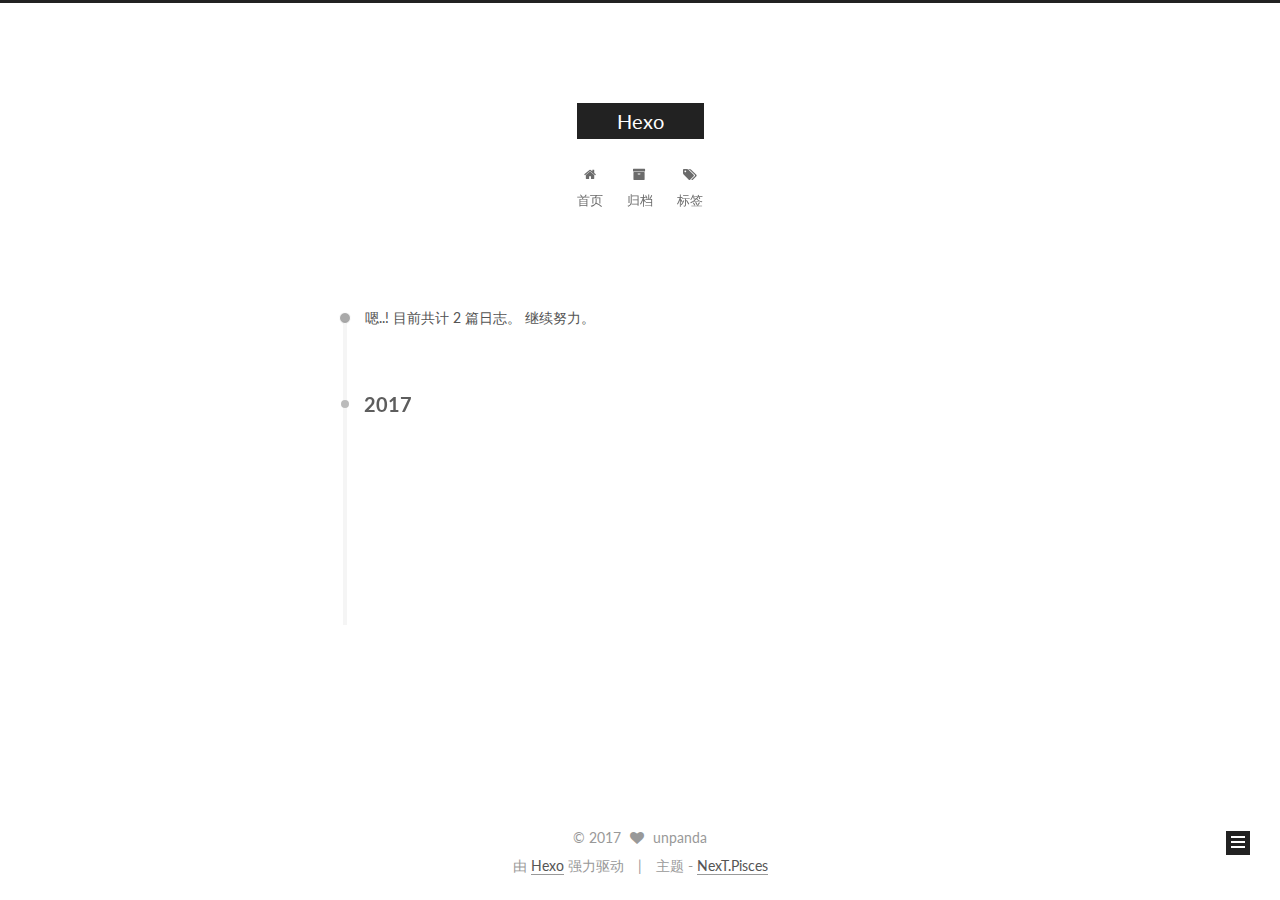
==== commit d3710c7e: "Site updated: 2017-06-10 10:24:07" ====
--- a/archives/index.html
+++ b/archives/index.html
@@ -5,7 +5,7 @@
   
 
 
-<html class="theme-next muse use-motion" lang="zh-Hans">
+<html class="theme-next pisces use-motion" lang="zh-Hans">
 <head>
   <meta charset="UTF-8"/>
 <meta http-equiv="X-UA-Compatible" content="IE=edge" />
@@ -106,7 +106,7 @@
   var NexT = window.NexT || {};
   var CONFIG = {
     root: '/',
-    scheme: 'Muse',
+    scheme: 'Pisces',
     sidebar: {"position":"left","display":"post","offset":12,"offset_float":0,"b2t":false,"scrollpercent":false},
     fancybox: true,
     motion: true,
@@ -251,7 +251,7 @@
       
         
       
-      嗯..! 目前共计 1 篇日志。 继续努力。
+      嗯..! 目前共计 2 篇日志。 继续努力。
     </span>
 
     
@@ -265,6 +265,43 @@
         <div class="collection-title">
           <h2 class="archive-year motion-element" id="archive-year-2017">2017</h2>
         </div>
+      
+      
+
+      
+
+  <article class="post post-type-normal" itemscope itemtype="http://schema.org/Article">
+    <header class="post-header">
+
+      <h2 class="post-title">
+        
+            <a class="post-title-link" href="/2017/06/09/article-title/" itemprop="url">
+              
+                <span itemprop="name">article title</span>
+              
+            </a>
+        
+      </h2>
+
+      <div class="post-meta">
+        <time class="post-time" itemprop="dateCreated"
+              datetime="2017-06-09T20:24:49+08:00"
+              content="2017-06-09" >
+          06-09
+        </time>
+      </div>
+
+    </header>
+  </article>
+
+
+
+    
+
+      
+      
+      
+
       
       
 
@@ -344,7 +381,7 @@
           
             <div class="site-state-item site-state-posts">
               <a href="/archives/">
-                <span class="site-state-item-count">1</span>
+                <span class="site-state-item-count">2</span>
                 <span class="site-state-item-name">日志</span>
               </a>
             </div>
@@ -352,6 +389,15 @@
 
           
 
+          
+            
+            
+            <div class="site-state-item site-state-tags">
+              
+                <span class="site-state-item-count">1</span>
+                <span class="site-state-item-name">标签</span>
+              
+            </div>
           
 
         </nav>
@@ -405,7 +451,7 @@
 <div class="theme-info">
   主题 -
   <a class="theme-link" href="https://github.com/iissnan/hexo-theme-next">
-    NexT.Muse
+    NexT.Pisces
   </a>
 </div>
 
@@ -485,6 +531,13 @@
   
   
 
+
+  <script type="text/javascript" src="/js/src/affix.js?v=5.1.1"></script>
+
+  <script type="text/javascript" src="/js/src/schemes/pisces.js?v=5.1.1"></script>
+
+
+
   
   
     <script type="text/javascript" id="motion.page.archive">
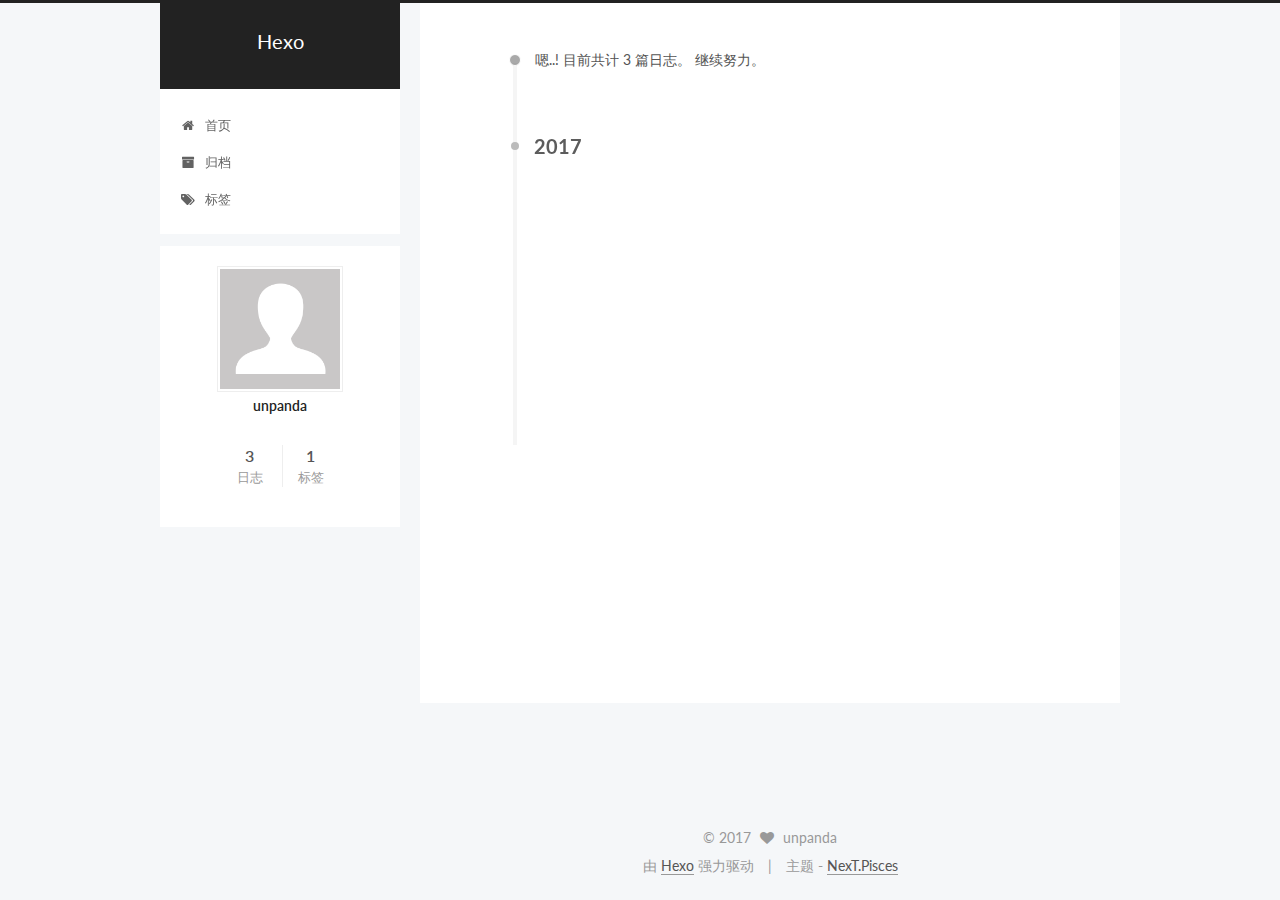
==== commit c120907b: "Site updated: 2017-06-10 10:30:17" ====
--- a/archives/index.html
+++ b/archives/index.html
@@ -251,7 +251,7 @@
       
         
       
-      嗯..! 目前共计 2 篇日志。 继续努力。
+      嗯..! 目前共计 3 篇日志。 继续努力。
     </span>
 
     
@@ -265,6 +265,43 @@
         <div class="collection-title">
           <h2 class="archive-year motion-element" id="archive-year-2017">2017</h2>
         </div>
+      
+      
+
+      
+
+  <article class="post post-type-normal" itemscope itemtype="http://schema.org/Article">
+    <header class="post-header">
+
+      <h2 class="post-title">
+        
+            <a class="post-title-link" href="/2017/06/10/second-title/" itemprop="url">
+              
+                <span itemprop="name">second title</span>
+              
+            </a>
+        
+      </h2>
+
+      <div class="post-meta">
+        <time class="post-time" itemprop="dateCreated"
+              datetime="2017-06-10T10:27:37+08:00"
+              content="2017-06-10" >
+          06-10
+        </time>
+      </div>
+
+    </header>
+  </article>
+
+
+
+    
+
+      
+      
+      
+
       
       
 
@@ -381,7 +418,7 @@
           
             <div class="site-state-item site-state-posts">
               <a href="/archives/">
-                <span class="site-state-item-count">2</span>
+                <span class="site-state-item-count">3</span>
                 <span class="site-state-item-name">日志</span>
               </a>
             </div>
--- a/css/main.css
+++ b/css/main.css
@@ -189,7 +189,7 @@
   font-size: 14px;
   line-height: 2;
   color: #555;
-  background: #fff;
+  background: #f5f7f9;
 }
 @media (max-width: 767px) {
   body {
@@ -639,8 +639,8 @@
 @media (min-width: 992px) {
   .full-image.full-image.full-image {
     max-width: none;
-    width: 110%;
-    margin: 25px -5%;
+    width: 118%;
+    margin: 0 -9%;
   }
 }
 .blockquote-center,
@@ -818,7 +818,7 @@
   font-size: 14px;
   color: #fff;
   background: #222;
-  border: 2px solid #222;
+  border: 2px solid #555;
   text-decoration: none;
   border-radius: 0;
   transition-property: background-color;
@@ -829,8 +829,8 @@
 .btn:hover,
 .post-button .btn:hover {
   border-color: #222;
-  color: #222;
-  background: #fff;
+  color: #fff;
+  background: #222;
 }
 .btn-bar {
   display: block;
@@ -935,7 +935,7 @@
   width: 24px;
   background: #222;
   font-size: 12px;
-  opacity: 1;
+  opacity: 0.6;
   color: #fff;
   cursor: pointer;
   text-align: center;
@@ -956,7 +956,7 @@
   }
 }
 .back-to-top.back-to-top-on {
-  bottom: 19px;
+  bottom: 30px;
 }
 .header {
   background: transparent;
@@ -1005,7 +1005,7 @@
 .site-subtitle {
   margin-top: 10px;
   font-size: 13px;
-  color: #999;
+  color: #ddd;
 }
 .use-motion .brand {
   opacity: 0;
@@ -1078,7 +1078,8 @@
   transition-timing-function: ease-in-out;
   transition-delay: 0s;
 }
-.menu .menu-item a:hover {
+.menu .menu-item a:hover,
+.menu-item-active a {
   border-bottom-color: #222;
 }
 .menu .menu-item .fa {
@@ -1415,10 +1416,10 @@
   margin-top: 50px;
 }
 .post-button .btn {
-  color: #fff;
+  color: #555;
   font-size: 14px;
-  background: #222;
-  border-radius: 0;
+  background: #fff;
+  border-radius: 2px;
   line-height: 2;
   margin: 0 4px 8px 4px;
 }
@@ -1593,20 +1594,20 @@
   display: block;
   margin: 0 auto;
   padding: 2px;
-  max-width: 96px;
+  max-width: 120px;
   height: auto;
-  border: 2px solid #333;
+  border: 1px solid #eee;
 }
 .site-author-name {
-  margin: 5px 0 0;
+  margin: 0;
   text-align: center;
-  color: #f5f5f5;
-  font-weight: normal;
+  color: #222;
+  font-weight: 600;
 }
 .site-description {
-  margin-top: 5px;
+  margin-top: 0;
   text-align: center;
-  font-size: 14px;
+  font-size: 13px;
   color: #999;
 }
 .site-state {
@@ -1618,7 +1619,7 @@
 .site-state-item {
   display: inline-block;
   padding: 0 15px;
-  border-left: 1px solid #333;
+  border-left: 1px solid #eee;
 }
 .site-state-item:first-child {
   border-left: none;
@@ -1631,11 +1632,11 @@
   text-align: center;
   color: inherit;
   font-weight: 600;
-  font-size: 18px;
+  font-size: 16px;
 }
 .site-state-item-name {
   font-size: 13px;
-  color: inherit;
+  color: #999;
 }
 .feed-link {
   margin-top: 20px;
@@ -1677,7 +1678,7 @@
   width: 4px;
   height: 4px;
   border-radius: 50%;
-  background: #40ff20;
+  background: #9c26ff;
 }
 .links-of-blogroll {
   font-size: 13px;
@@ -1707,7 +1708,7 @@
   color: #555;
 }
 .sidebar-nav li:hover {
-  color: #f5f5f5;
+  color: #fc6423;
 }
 .page-post-detail .sidebar-nav-toc {
   padding: 0 5px;
@@ -1716,11 +1717,11 @@
   margin-left: 10px;
 }
 .sidebar-nav .sidebar-nav-active {
-  color: #87daff;
-  border-bottom-color: #87daff;
+  color: #fc6423;
+  border-bottom-color: #fc6423;
 }
 .sidebar-nav .sidebar-nav-active:hover {
-  color: #87daff;
+  color: #fc6423;
 }
 .sidebar-panel {
   display: none;
@@ -1753,12 +1754,12 @@
   transition-timing-function: ease-in-out;
   transition-delay: 0s;
   transition-property: all;
-  color: #999;
-  border-bottom-color: #555;
+  color: #666;
+  border-bottom-color: #ccc;
 }
 .post-toc ol a:hover {
-  color: #ccc;
-  border-bottom-color: #ccc;
+  color: #000;
+  border-bottom-color: #000;
 }
 .post-toc .nav-item {
   overflow: hidden;
@@ -1779,14 +1780,14 @@
   display: block;
 }
 .post-toc .nav .active > a {
-  color: #87daff;
-  border-bottom-color: #87daff;
+  color: #fc6423;
+  border-bottom-color: #fc6423;
 }
 .post-toc .nav .active-current > a {
-  color: #87daff;
+  color: #fc6423;
 }
 .post-toc .nav .active-current > a:hover {
-  color: #87daff;
+  color: #fc6423;
 }
 .footer {
   font-size: 14px;
@@ -2209,6 +2210,16 @@
   transform: translate(-50%, -50%);
   color: #ccc;
 }
+@media (min-width: 768px) and (max-width: 991px) {
+  .busuanzi-count {
+    width: auto;
+  }
+}
+@media (max-width: 767px) {
+  .busuanzi-count {
+    width: auto;
+  }
+}
 .site-uv,
 .site-pv,
 .page-pv {
@@ -2447,83 +2458,397 @@
   }
 }
 .page-post-detail .sidebar-toggle-line {
-  background: #87daff;
+  background: #fc6423;
 }
 .page-post-detail .comments {
   overflow: hidden;
 }
-@media (max-width: 767px) {
-  .header-inner,
-  .container .main-inner,
+.header {
+  position: relative;
+  margin: 0 auto;
+  width: 960px;
+}
+@media (min-width: 768px) and (max-width: 991px) {
+  .header {
+    width: auto;
+  }
+}
+@media (max-width: 767px) {
+  .header {
+    width: auto;
+  }
+}
+.header-inner {
+  position: absolute;
+  top: 0;
+  overflow: hidden;
+  padding: 0;
+  width: 240px;
+  background: #fff;
+  box-shadow: initial;
+  border-radius: initial;
+}
+@media (min-width: 1600px) {
+  .container .header-inner {
+    width: 240px;
+  }
+}
+@media (min-width: 768px) and (max-width: 991px) {
+  .header-inner {
+    position: relative;
+    width: auto;
+    border-radius: initial;
+  }
+}
+@media (max-width: 767px) {
+  .header-inner {
+    position: relative;
+    width: auto;
+    border-radius: initial;
+  }
+}
+.main:before,
+.main:after {
+  content: " ";
+  display: table;
+}
+.main:after {
+  clear: both;
+}
+@media (min-width: 768px) and (max-width: 991px) {
+  .main {
+    padding-bottom: 100px;
+  }
+}
+@media (max-width: 767px) {
+  .main {
+    padding-bottom: 100px;
+  }
+}
+.container .main-inner {
+  width: 960px;
+}
+@media (min-width: 768px) and (max-width: 991px) {
+  .container .main-inner {
+    width: auto;
+  }
+}
+@media (max-width: 767px) {
+  .container .main-inner {
+    width: auto;
+  }
+}
+.content-wrap {
+  float: right;
+  box-sizing: border-box;
+  padding: 40px;
+  width: 700px;
+  background: #fff;
+  min-height: 700px;
+  box-shadow: initial;
+  border-radius: initial;
+}
+@media (min-width: 768px) and (max-width: 991px) {
+  .content-wrap {
+    width: 100%;
+    padding: 20px;
+    border-radius: initial;
+  }
+}
+@media (max-width: 767px) {
+  .content-wrap {
+    width: 100%;
+    padding: 20px;
+    min-height: auto;
+    border-radius: initial;
+  }
+}
+.sidebar {
+  position: static;
+  float: left;
+  margin-top: 300px;
+  width: 240px;
+  background: #f5f7f9;
+  box-shadow: none;
+}
+@media (min-width: 768px) and (max-width: 991px) {
+  .sidebar {
+    display: none;
+  }
+}
+@media (max-width: 767px) {
+  .sidebar {
+    display: none;
+  }
+}
+.sidebar-toggle {
+  display: none;
+}
+.footer-inner {
+  width: 960px;
+  padding-left: 260px;
+}
+@media (min-width: 768px) and (max-width: 991px) {
   .footer-inner {
     width: auto;
-  }
-}
-embed {
-  display: block;
-  margin: 0px auto 25px auto;
-}
-.custom-logo .site-meta-headline {
-  text-align: center;
-}
-.custom-logo .brand {
+    padding-left: 0 !important;
+    padding-right: 0 !important;
+  }
+}
+@media (max-width: 767px) {
+  .footer-inner {
+    width: auto;
+    padding-left: 0 !important;
+    padding-right: 0 !important;
+  }
+}
+.sidebar-position-right .header-inner {
+  right: 0;
+}
+.sidebar-position-right .content-wrap {
+  float: left;
+}
+.sidebar-position-right .sidebar {
+  float: right;
+}
+.sidebar-position-right .footer-inner {
+  padding-left: 0;
+  padding-right: 260px;
+}
+.site-brand-wrapper {
+  position: relative;
+}
+.site-meta {
+  padding: 20px 0;
+  color: #fff;
+  background: #222;
+}
+@media (min-width: 768px) and (max-width: 991px) {
+  .site-meta {
+    box-shadow: 0 0 16px rgba(0,0,0,0.5);
+  }
+}
+@media (max-width: 767px) {
+  .site-meta {
+    box-shadow: 0 0 16px rgba(0,0,0,0.5);
+  }
+}
+.brand {
+  padding: 0;
   background: none;
 }
-.custom-logo .site-title {
-  margin: 10px auto 0;
-  font-size: 24px;
-  color: #222;
-}
-.custom-logo .site-title a {
-  border: none;
-}
-.custom-logo-image {
-  margin: 0 auto;
-  padding: 5px;
-  max-width: 150px;
-  background: #fff;
-}
-@media (max-width: 767px) {
-  .site-nav {
-    position: absolute;
-    left: 0;
-    top: 52px;
-    margin: 0;
-    width: 100%;
-    padding: 0;
-    background: #fff;
-    border-bottom: 1px solid #ddd;
-    z-index: 1;
-  }
-}
-@media (max-width: 767px) {
-  .menu {
-    text-align: left;
-  }
-}
-@media (max-width: 767px) {
-  .menu .menu-item {
-    display: block;
-    margin: 0 10px;
-    vertical-align: top;
-  }
-}
-@media (max-width: 767px) {
-  .menu .menu-item br {
-    display: none;
-  }
-}
-@media (max-width: 767px) {
-  .menu .menu-item a {
-    padding: 5px 10px;
-  }
-}
-.menu .menu-item .fa {
-  margin-right: 0;
+.brand:hover {
+  color: #fff;
+}
+.site-subtitle {
+  margin: 10px 10px 0;
+  font-weight: initial;
 }
 .site-search form {
   display: none;
 }
+.site-nav {
+  border-top: none;
+}
+@media (min-width: 768px) and (max-width: 991px) {
+  .site-nav {
+    display: none !important;
+  }
+}
+@media (min-width: 768px) and (max-width: 991px) {
+  .site-nav-on {
+    display: block !important;
+  }
+}
+.menu .menu-item {
+  display: block;
+  margin: 0;
+}
+.menu .menu-item a {
+  position: relative;
+  box-sizing: border-box;
+  padding: 5px 20px;
+  text-align: left;
+  line-height: inherit;
+  transition-property: background-color;
+  transition-duration: 0.2s;
+  transition-timing-function: ease-in-out;
+  transition-delay: 0s;
+}
+.menu .menu-item a:hover,
+.menu-item-active a {
+  background: #f9f9f9;
+  border-bottom-color: #fff;
+}
+.menu .menu-item br {
+  display: none;
+}
+.menu-item-active a:after {
+  content: " ";
+  position: absolute;
+  top: 50%;
+  margin-top: -3px;
+  right: 15px;
+  width: 6px;
+  height: 6px;
+  border-radius: 50%;
+  background-color: #bbb;
+}
+.btn-bar {
+  background-color: #fff;
+}
+.site-nav-toggle {
+  left: 20px;
+  top: 50%;
+  -webkit-transform: translateY(-50%);
+  -webkit-transform: translateY(-50%);
+  -moz-transform: translateY(-50%);
+  -ms-transform: translateY(-50%);
+  -o-transform: translateY(-50%);
+  transform: translateY(-50%);
+}
+@media (min-width: 768px) and (max-width: 991px) {
+  .site-nav-toggle {
+    display: block;
+  }
+}
+.use-motion .sidebar .motion-element {
+  opacity: 1;
+}
+.sidebar {
+  display: none;
+  right: auto;
+  bottom: auto;
+  -webkit-transform: none;
+}
+.sidebar-inner {
+  box-sizing: border-box;
+  width: 240px;
+  color: #555;
+  background: #fff;
+  box-shadow: initial;
+  border-radius: initial;
+}
+.sidebar-inner.affix {
+  position: fixed;
+  top: 0px;
+}
+.site-overview {
+  margin: 0 2px;
+  text-align: left;
+}
+.site-author:before,
+.site-author:after {
+  content: " ";
+  display: table;
+}
+.site-author:after {
+  clear: both;
+}
+.sidebar a {
+  color: #555;
+}
+.sidebar a:hover {
+  color: #222;
+}
+.links-of-author-item a:before {
+  display: none;
+}
+.links-of-author-item a {
+  border-bottom: none;
+  text-decoration: underline;
+}
+.feed-link {
+  border-top: 1px dotted #ccc;
+  border-bottom: 1px dotted #ccc;
+  text-align: center;
+}
+.feed-link a {
+  display: block;
+  color: #fc6423;
+  border: none;
+}
+.feed-link a:hover {
+  background: none;
+  color: #e34603;
+}
+.feed-link a:hover i {
+  color: #e34603;
+}
+.links-of-author:before,
+.links-of-author:after {
+  content: " ";
+  display: table;
+}
+.links-of-author:after {
+  clear: both;
+}
+.links-of-author-item {
+  float: left;
+  margin: 5px 0 0;
+  width: 50%;
+}
+.links-of-author-item a {
+  box-sizing: border-box;
+  display: inline-block;
+  margin-right: 0;
+  margin-bottom: 0;
+  padding: 0 5px;
+  overflow: hidden;
+  white-space: nowrap;
+  text-overflow: ellipsis;
+}
+.links-of-author-item a {
+  display: block;
+  text-decoration: none;
+}
+.links-of-author-item a:hover {
+  border-radius: 4px;
+  background: #eee;
+}
+.links-of-author-item .fa {
+  margin-right: 2px;
+  font-size: 16px;
+}
+.links-of-author-item .fa-globe {
+  font-size: 15px;
+}
+.links-of-blogroll {
+  margin-top: 20px;
+  padding: 3px 0 0;
+  border-top: 1px dotted #ccc;
+}
+.links-of-blogroll-title {
+  margin-top: 0;
+}
+.links-of-blogroll-item {
+  padding: 0;
+}
+.links-of-blogroll-inline:before,
+.links-of-blogroll-inline:after {
+  content: " ";
+  display: table;
+}
+.links-of-blogroll-inline:after {
+  clear: both;
+}
 .links-of-blogroll-inline .links-of-blogroll-item {
-  display: inline-block;
-}
+  float: left;
+  margin: 5px 0 0;
+  width: 50%;
+}
+.links-of-blogroll-inline .links-of-blogroll-item a {
+  box-sizing: border-box;
+  display: inline-block;
+  margin-right: 0;
+  margin-bottom: 0;
+  padding: 0 5px;
+  overflow: hidden;
+  white-space: nowrap;
+  text-overflow: ellipsis;
+}
+@media (max-width: 767px) {
+  .post-body {
+    text-align: justify;
+  }
+}
